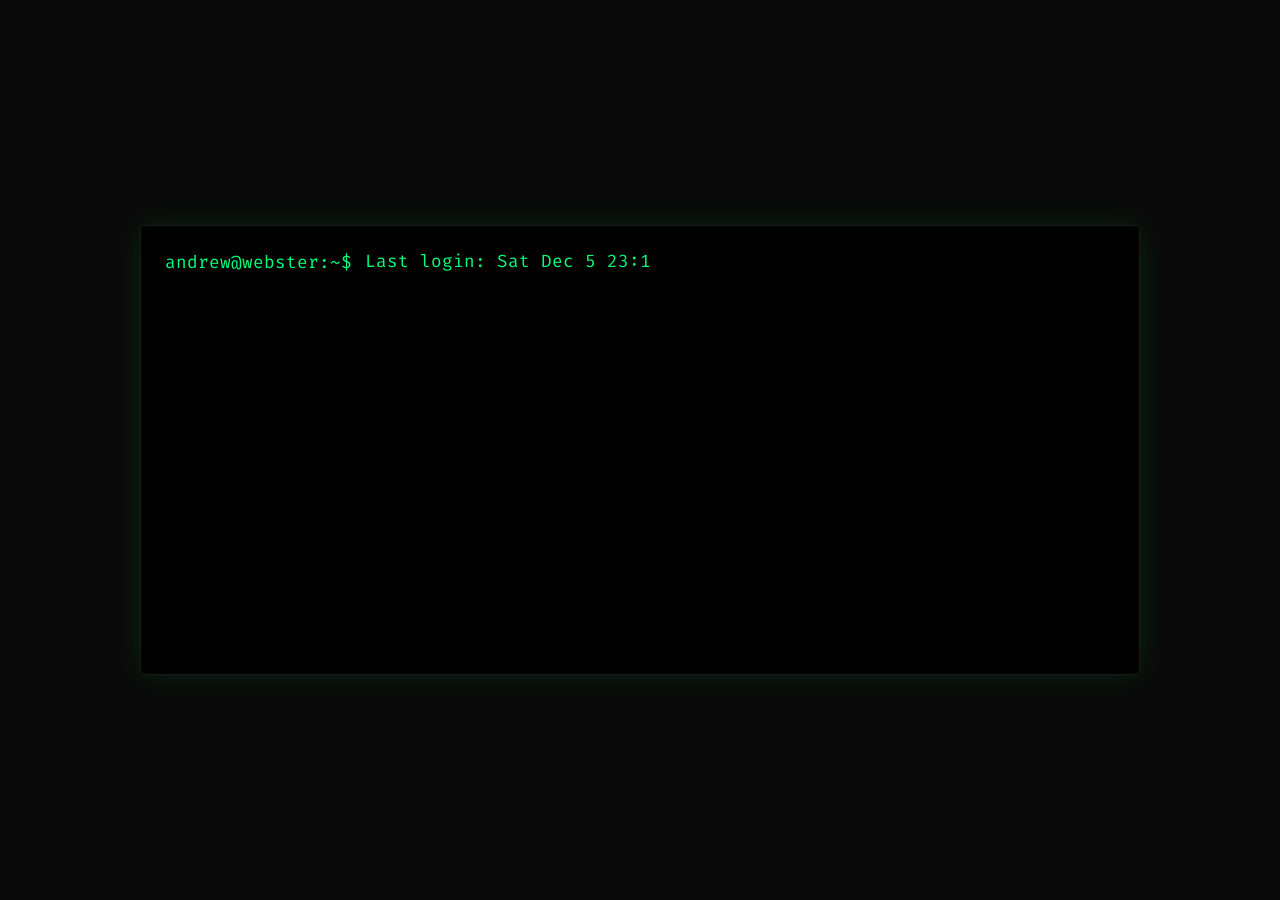
==== index.html @ 86242f2e "Initial portfolio upload" ====
<!DOCTYPE html>
<html lang="en">
<head>
  <meta charset="UTF-8">
  <meta name="viewport" content="width=device-width,initial-scale=1.0">
  <title>~/portfolio</title>
  <link href="https://fonts.googleapis.com/css2?family=Fira+Code&display=swap" rel="stylesheet">
  <link rel="stylesheet" href="styles.css">
  <link rel="icon" type="image/png" sizes="32x32" href="/favicon.png">
</head>
<body>
  <!-- Optional star background -->
  <canvas id="stars"></canvas>

  <!-- Main terminal container -->
  <div class="terminal-container">
    <div class="terminal" id="terminal"></div>
  </div>
<!-- Coded by popup -->
<div class="code-credit" id="codeCredit">
  Coded entirely by Andrew in HTML, CSS, and JS.
</div>

  <!-- Main script for terminal logic -->
  <script src="script.js"></script>
</body>
</html>
---- styles.css ----
/* GLOBAL RESET */
* {
  margin: 0;
  padding: 0;
  box-sizing: border-box;
}

body {
  background-color: #0a0a0a;
  color: #00ff77;
  font-family: 'Fira Code', monospace;
  min-height: 100vh;
  margin: 0;
  padding: 0;
  display: flex;
  align-items: center;
  justify-content: center;
  overflow-x: hidden;
  flex-direction: column;
  text-align: left;
}

/* Optional background canvas */
#stars {
  position: fixed;
  top: 0;
  left: 0;
  z-index: 0;
}

/* TERMINAL CONTAINER */
.terminal-container {
  width: 90%;
  max-width: 1000px;
  margin: 40px auto;
  border: 1px solid #1a1a1a;
  border-radius: 4px;
  background: rgba(0, 0, 0, 0.85);
  padding: 1.5rem;
  box-shadow: 0 0 30px rgba(0, 255, 100, 0.1);
  position: relative;
  z-index: 1;
}

.terminal {
  font-size: 1.1rem;
  line-height: 1.4;
  width: 100%;
  min-height: 400px;
}

/* TERMINAL OUTPUT LINES */
.line {
  display: grid;
  grid-template-columns: auto 1fr;
  gap: 0.8rem;
  margin-bottom: 0.6rem;
  align-items: center;
}

.prompt {
  color: #00ff77;
  white-space: nowrap;
  position: relative;
  top: 1px;
}

.dynamic-cursor {
  display: inline-block;
  width: 8px;
  border-right: 2px solid #00ff77;
  animation: blink 1s step-end infinite;
  position: relative;
  top: -1px;
}

/* INPUT TEXT AREA + MIRROR */
.input-line {
  display: flex;
  align-items: flex-start;
  gap: 0.8rem;
  margin-bottom: 0.6rem;
  width: 100%;
}

.input-wrapper {
  width: 100%;
  max-width: 60ch;
  position: relative;
}

.terminal-textarea {
  position: absolute;
  top: 0;
  left: 0;
  width: 100%;
  color: transparent;
  background: transparent;
  border: none;
  resize: none;
  overflow: hidden;
  caret-color: transparent;
  font-family: 'Fira Code', monospace;
  font-size: 1.1rem;
  line-height: 1.4;
  padding: 0;
  margin: 0;
  outline: none !important;
  box-shadow: none !important;
}

.terminal-mirror {
  white-space: pre-wrap;
  word-wrap: break-word;
  background: transparent;
  color: #00ff77;
  font-family: 'Fira Code', monospace;
  font-size: 1.1rem;
  line-height: 1.4;
  min-height: 1.4rem;
  pointer-events: none;
}

/* BLOCK CURSOR */
.fake-cursor {
  display: inline-block;
  width: 8px;
  height: 1.2em;
  background: #00ff77;
  margin-left: 2px;
  animation: blink 1s steps(1) infinite;
  vertical-align: bottom;
}

@keyframes blink {
  0%, 100% { opacity: 1; }
  50% { opacity: 0; }
}

/* NAV BAR */
.nav-bar {
  position: sticky;
  bottom: 0;
  background: rgba(0,0,0,0.9);
  padding: 10px;
  border-top: 1px solid #1a1a1a;
  margin-top: 1rem;
}

.nav-link {
  color: #00ff77;
  margin: 0 5px;
  text-decoration: none;
}

.nav-link:hover {
  text-decoration: underline;
  text-shadow: 0 0 8px rgba(0, 255, 119, 0.4);
}

/* LINKS */
a {
  color: #00ffff;
  text-decoration: none;
  transition: all 0.2s;
  position: relative;
}

a.visible-link {
  pointer-events: auto;
  cursor: pointer;
}

a.hidden-link {
  color: inherit !important;
  pointer-events: none;
  text-decoration: inherit !important;
  opacity: 1 !important;
}

a:not(.hidden-link):hover {
  text-decoration: underline;
  text-shadow: 0 0 8px rgba(0, 255, 255, 0.4);
}
.terminal-footer {
  margin-top: 2rem;
  color: #00ff77;
  text-align: left;
  font-family: 'Fira Code', monospace;
  font-size: 0.95rem;
  padding-top: 1.5rem;
  border-top: 1px solid #00ff77;
}

.terminal-footer a {
  color: #00ff77;
  text-decoration: none;
  margin-right: 10px;
}

.terminal-footer a:hover {
  text-decoration: underline;
  text-shadow: 0 0 8px rgba(0, 255, 119, 0.4);
}


/* Notification popup */
.code-credit {
  position: fixed;
  bottom: 20px;
  right: 20px;
  background: rgba(0, 255, 0, 0.15);
  border: 1px solid #0f0;
  padding: 8px 14px;
  font-family: 'Fira Code', monospace;
  color: #0f0;
  font-size: 14px;
  border-radius: 6px;
  opacity: 0;
  pointer-events: none;
  transition: opacity 0.8s ease;
  z-index: 1000;
}
.code-credit.show {
  opacity: 1;
  pointer-events: auto;
}
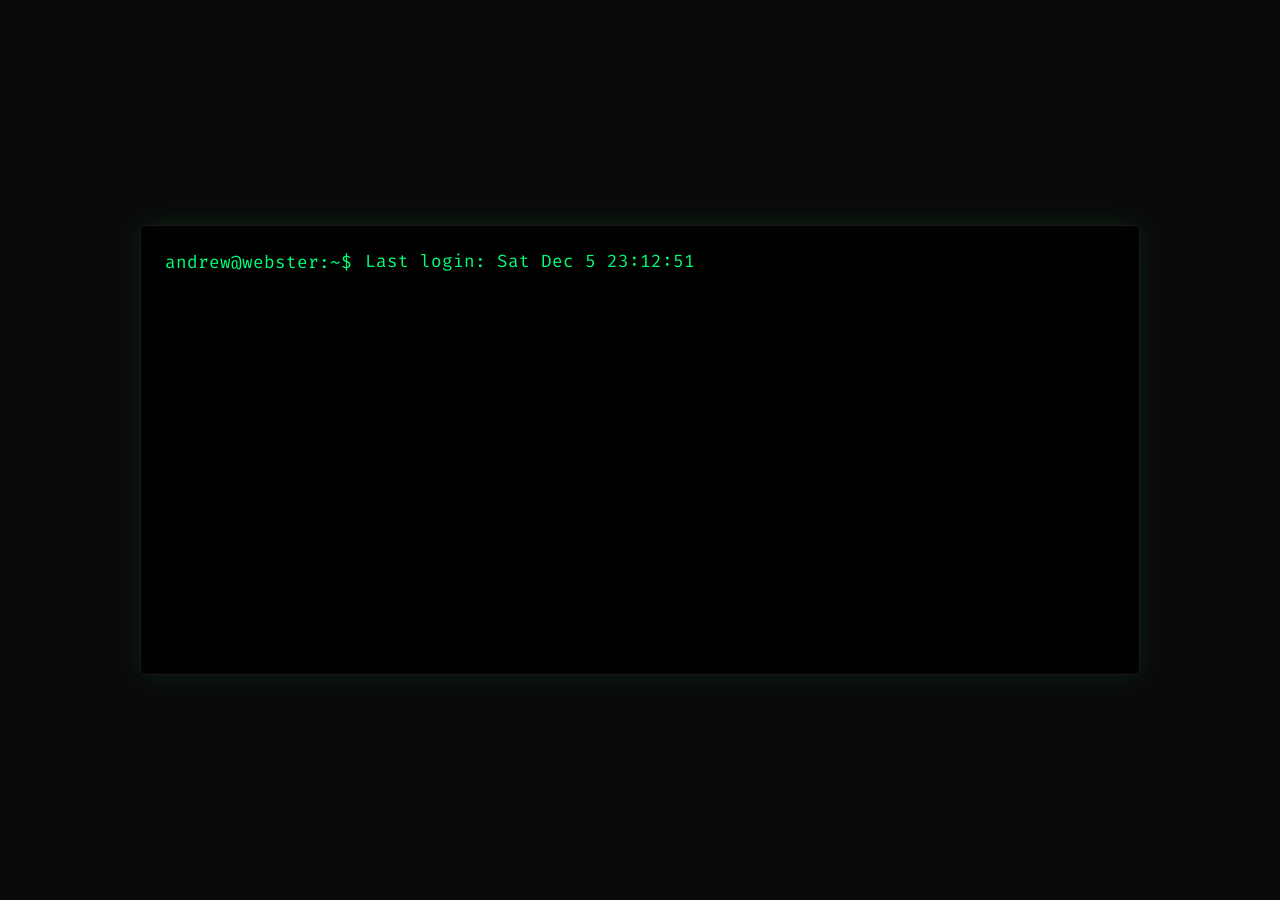
==== commit 699d2f68: "Refresh portfolio for professional positioning" ====
--- a/index.html
+++ b/index.html
@@ -3,25 +3,23 @@
 <head>
   <meta charset="UTF-8">
   <meta name="viewport" content="width=device-width,initial-scale=1.0">
-  <title>~/portfolio</title>
+  <meta name="description" content="Andrew Webster's cybersecurity portfolio featuring selected projects, resume, and contact information.">
+  <title>Andrew Webster | Cybersecurity Portfolio</title>
   <link href="https://fonts.googleapis.com/css2?family=Fira+Code&display=swap" rel="stylesheet">
   <link rel="stylesheet" href="styles.css">
   <link rel="icon" type="image/png" sizes="32x32" href="/favicon.png">
 </head>
 <body>
-  <!-- Optional star background -->
   <canvas id="stars"></canvas>
 
-  <!-- Main terminal container -->
   <div class="terminal-container">
     <div class="terminal" id="terminal"></div>
   </div>
-<!-- Coded by popup -->
-<div class="code-credit" id="codeCredit">
-  Coded entirely by Andrew in HTML, CSS, and JS.
-</div>
 
-  <!-- Main script for terminal logic -->
+  <div class="code-credit" id="codeCredit">
+    Site built by Andrew in HTML, CSS, and JavaScript.
+  </div>
+
   <script src="script.js"></script>
 </body>
 </html>
--- a/styles.css
+++ b/styles.css
@@ -1,4 +1,3 @@
-/* GLOBAL RESET */
 * {
   margin: 0;
   padding: 0;
@@ -20,7 +19,6 @@
   text-align: left;
 }
 
-/* Optional background canvas */
 #stars {
   position: fixed;
   top: 0;
@@ -28,7 +26,6 @@
   z-index: 0;
 }
 
-/* TERMINAL CONTAINER */
 .terminal-container {
   width: 90%;
   max-width: 1000px;
@@ -49,7 +46,6 @@
   min-height: 400px;
 }
 
-/* TERMINAL OUTPUT LINES */
 .line {
   display: grid;
   grid-template-columns: auto 1fr;
@@ -74,7 +70,6 @@
   top: -1px;
 }
 
-/* INPUT TEXT AREA + MIRROR */
 .input-line {
   display: flex;
   align-items: flex-start;
@@ -121,7 +116,6 @@
   pointer-events: none;
 }
 
-/* BLOCK CURSOR */
 .fake-cursor {
   display: inline-block;
   width: 8px;
@@ -137,14 +131,16 @@
   50% { opacity: 0; }
 }
 
-/* NAV BAR */
 .nav-bar {
   position: sticky;
   bottom: 0;
-  background: rgba(0,0,0,0.9);
+  background: rgba(0, 0, 0, 0.9);
   padding: 10px;
   border-top: 1px solid #1a1a1a;
   margin-top: 1rem;
+  display: flex;
+  flex-wrap: wrap;
+  gap: 0.5rem;
 }
 
 .nav-link {
@@ -158,7 +154,6 @@
   text-shadow: 0 0 8px rgba(0, 255, 119, 0.4);
 }
 
-/* LINKS */
 a {
   color: #00ffff;
   text-decoration: none;
@@ -182,6 +177,7 @@
   text-decoration: underline;
   text-shadow: 0 0 8px rgba(0, 255, 255, 0.4);
 }
+
 .terminal-footer {
   margin-top: 2rem;
   color: #00ff77;
@@ -203,8 +199,24 @@
   text-shadow: 0 0 8px rgba(0, 255, 119, 0.4);
 }
 
-
-/* Notification popup */
+.page-intro {
+  color: #b9ffd8;
+  font-family: 'Fira Code', monospace;
+  line-height: 1.7;
+  margin-bottom: 1rem;
+  max-width: 78ch;
+}
+
+.terminal-note {
+  margin-top: 1.6rem;
+  padding-top: 1rem;
+  border-top: 1px solid rgba(0, 255, 119, 0.25);
+  color: #8fd6b2;
+  font-family: 'Fira Code', monospace;
+  line-height: 1.7;
+  font-size: 0.92rem;
+}
+
 .code-credit {
   position: fixed;
   bottom: 20px;
@@ -221,7 +233,49 @@
   transition: opacity 0.8s ease;
   z-index: 1000;
 }
+
 .code-credit.show {
   opacity: 1;
   pointer-events: auto;
 }
+
+@media (max-width: 700px) {
+  body {
+    align-items: flex-start;
+    justify-content: flex-start;
+  }
+
+  .terminal-container {
+    width: calc(100% - 24px);
+    margin: 12px auto;
+    padding: 1rem;
+  }
+
+  .terminal,
+  .terminal-textarea,
+  .terminal-mirror {
+    font-size: 0.95rem;
+  }
+
+  .line {
+    grid-template-columns: 1fr;
+    gap: 0.15rem;
+  }
+
+  .prompt {
+    white-space: normal;
+  }
+
+  .input-line {
+    flex-direction: column;
+    gap: 0.2rem;
+  }
+
+  .input-wrapper {
+    max-width: 100%;
+  }
+
+  .terminal-footer {
+    line-height: 1.9;
+  }
+}
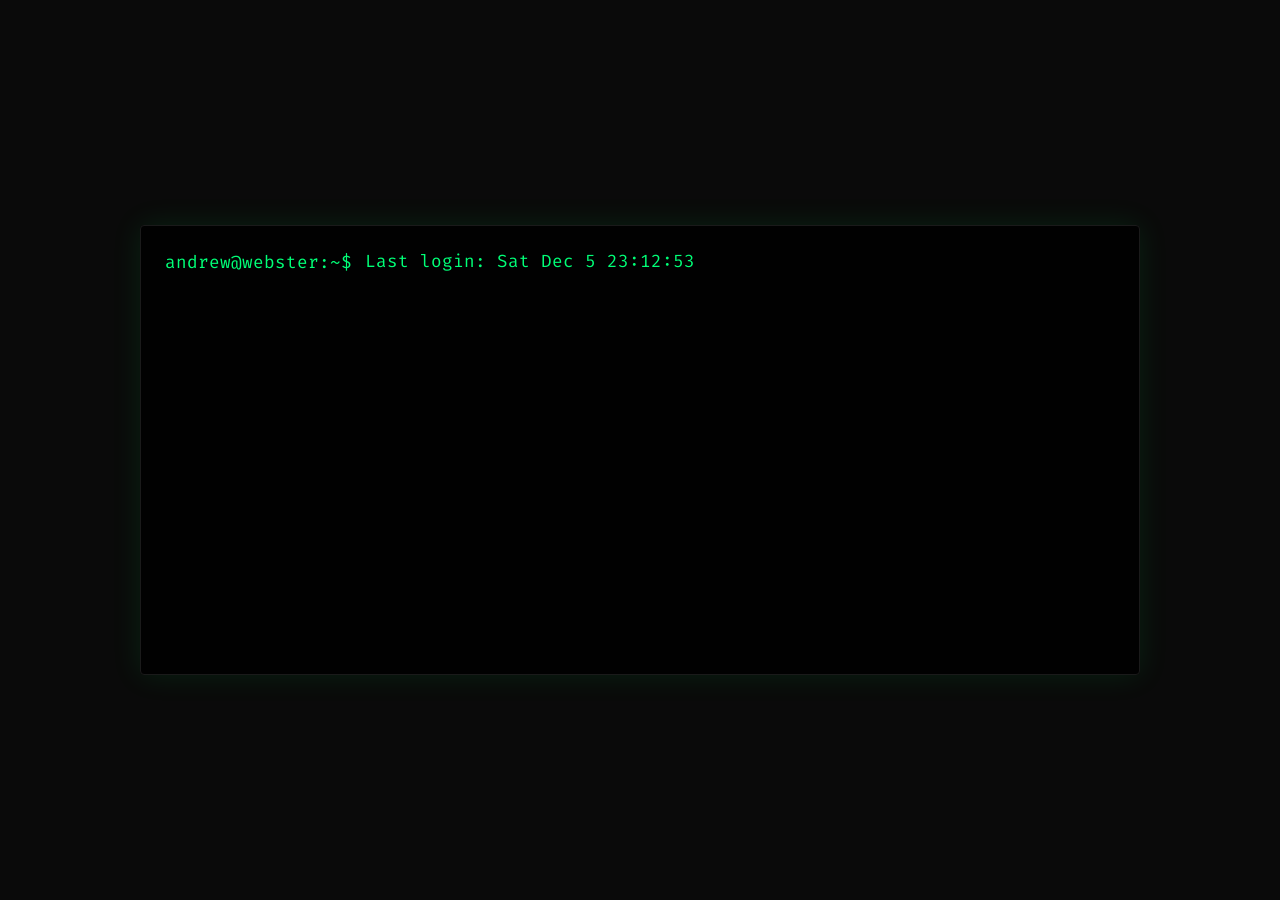
==== commit 06eb8d84: "Add portfolio structured data and canonical URLs" ====
--- a/index.html
+++ b/index.html
@@ -5,6 +5,49 @@
   <meta name="viewport" content="width=device-width,initial-scale=1.0">
   <meta name="description" content="Andrew Webster's cybersecurity portfolio featuring selected projects, resume, and contact information.">
   <title>Andrew Webster | Cybersecurity Portfolio</title>
+  <link rel="canonical" href="https://drewwebster.dev/">
+  <script type="application/ld+json">
+  {
+    "@context": "https://schema.org",
+    "@graph": [
+      {
+        "@type": "Person",
+        "@id": "https://drewwebster.dev/#person",
+        "name": "Andrew Webster",
+        "url": "https://drewwebster.dev/",
+        "description": "Cybersecurity student focused on practical cloud and security work, hands-on labs, and technical communication.",
+        "sameAs": [
+          "https://github.com/drew109",
+          "https://www.linkedin.com/in/andrew-webster-cyber/"
+        ]
+      },
+      {
+        "@type": "WebSite",
+        "@id": "https://drewwebster.dev/#website",
+        "url": "https://drewwebster.dev/",
+        "name": "Andrew Webster | Cybersecurity Portfolio",
+        "inLanguage": "en",
+        "publisher": {
+          "@id": "https://drewwebster.dev/#person"
+        }
+      },
+      {
+        "@type": "ProfilePage",
+        "@id": "https://drewwebster.dev/#webpage",
+        "url": "https://drewwebster.dev/",
+        "name": "Andrew Webster | Cybersecurity Portfolio",
+        "description": "Andrew Webster's cybersecurity portfolio featuring selected projects, resume, and contact information.",
+        "inLanguage": "en",
+        "isPartOf": {
+          "@id": "https://drewwebster.dev/#website"
+        },
+        "mainEntity": {
+          "@id": "https://drewwebster.dev/#person"
+        }
+      }
+    ]
+  }
+  </script>
   <link href="https://fonts.googleapis.com/css2?family=Fira+Code&display=swap" rel="stylesheet">
   <link rel="stylesheet" href="styles.css">
   <link rel="icon" type="image/png" sizes="32x32" href="/favicon.png">
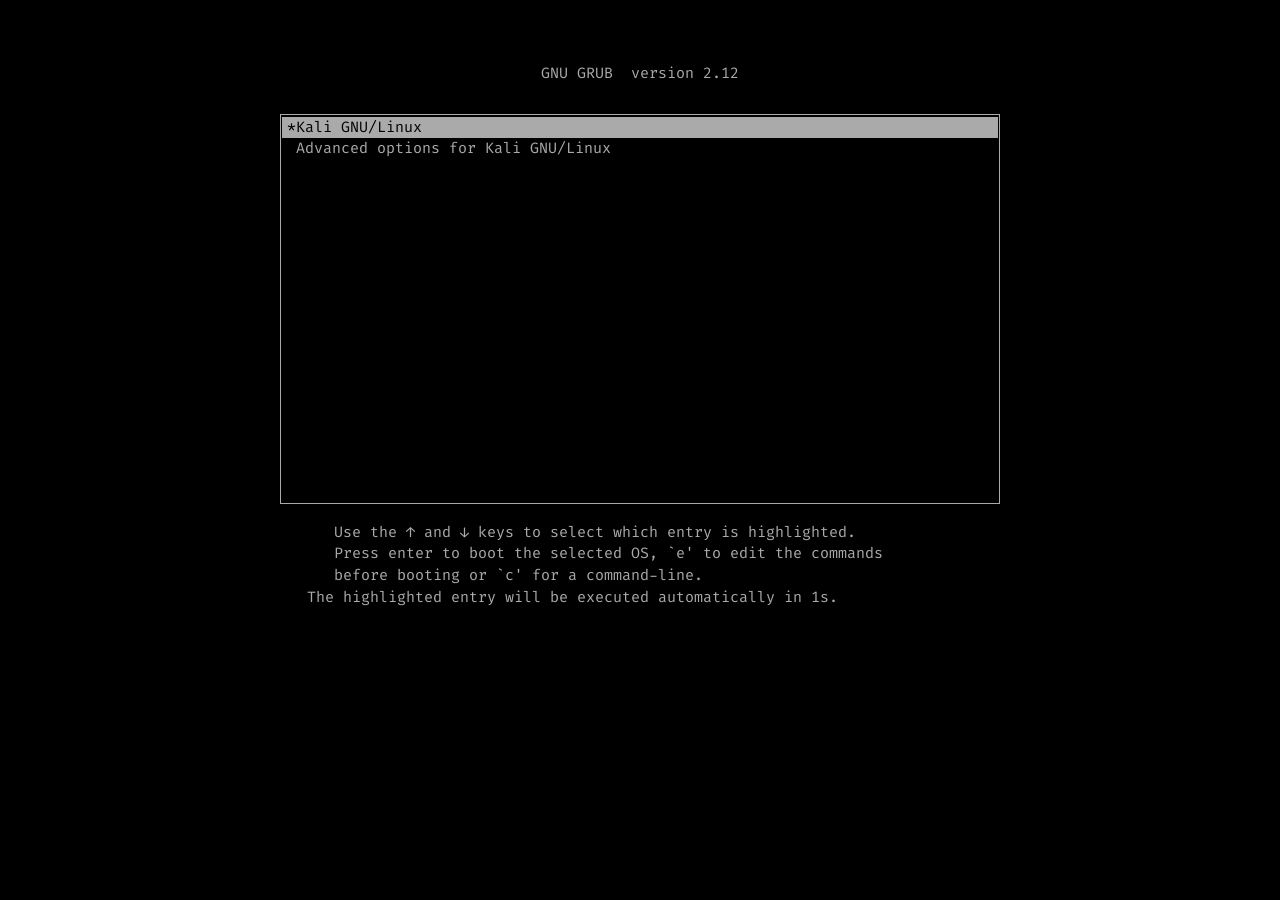
==== commit c149225c: "Launch interactive Kali-styled desktop portfolio Replace the home page with the interactive Linux de" ====
--- a/index.html
+++ b/index.html
@@ -1,12 +1,15 @@
-<!DOCTYPE html>
+<!doctype html>
 <html lang="en">
-<head>
-  <meta charset="UTF-8">
-  <meta name="viewport" content="width=device-width,initial-scale=1.0">
-  <meta name="description" content="Andrew Webster's cybersecurity portfolio featuring selected projects, resume, and contact information.">
-  <title>Andrew Webster | Cybersecurity Portfolio</title>
-  <link rel="canonical" href="https://drewwebster.dev/">
-  <script type="application/ld+json">
+  <head>
+    <meta charset="UTF-8" />
+    <meta name="viewport" content="width=device-width, initial-scale=1.0" />
+    <link rel="icon" type="image/svg+xml" href="./icons/terminal.svg" />
+    <title>Drew Webster | Cybersecurity Portfolio</title>
+    <script type="module" crossorigin src="./assets/index-BTCHGdi-.js"></script>
+    <link rel="stylesheet" crossorigin href="./assets/index-BoXyiHGN.css">
+      <meta name="description" content="Andrew Webster's cybersecurity portfolio: an interactive Linux desktop with projects, resume, certifications and a working terminal.">
+    <link rel="canonical" href="https://drewwebster.dev/">
+    <script type="application/ld+json">
   {
     "@context": "https://schema.org",
     "@graph": [
@@ -48,21 +51,9 @@
     ]
   }
   </script>
-  <link href="https://fonts.googleapis.com/css2?family=Fira+Code&display=swap" rel="stylesheet">
-  <link rel="stylesheet" href="styles.css">
-  <link rel="icon" type="image/png" sizes="32x32" href="/favicon.png">
-</head>
-<body>
-  <canvas id="stars"></canvas>
+  </head>
+  <body>
+    <div id="app"></div>
 
-  <div class="terminal-container">
-    <div class="terminal" id="terminal"></div>
-  </div>
-
-  <div class="code-credit" id="codeCredit">
-    Site built by Andrew in HTML, CSS, and JavaScript.
-  </div>
-
-  <script src="script.js"></script>
-</body>
+  </body>
 </html>
--- a/assets/index-BoXyiHGN.css
+++ b/assets/index-BoXyiHGN.css
@@ -0,0 +1 @@
+.term{--term-bg:#0f141c;--term-fg:#d6dde8;--term-dim:#8a96a8;--term-blue:#367bf0;--term-red:#e2524f;--term-err:#ff8a85;--term-dir:#4f8ff7;--term-path:#f2f5fa;background:var(--term-bg);color:var(--term-fg);font-variant-ligatures:none;tab-size:8;cursor:text;scrollbar-width:thin;scrollbar-color:#2c3647 transparent;padding:8px 10px 14px;font-family:Fira Code,ui-monospace,Cascadia Code,Consolas,monospace;font-size:13px;line-height:1.38;position:absolute;inset:0;overflow:hidden auto}.term::-webkit-scrollbar{width:8px}.term::-webkit-scrollbar-thumb{background:#2c3647;border-radius:4px}.term-out,.term-active,.term-line,.term-prompt,.term-row,.term-complist>div,.term-stdout,.term-stderr{white-space:pre-wrap;overflow-wrap:anywhere}.term ::selection{background:#367bf073}.term-stderr{color:var(--term-err)}.term-hint{color:var(--term-dim)}.term-dir{color:var(--term-dir);font-weight:700}.tp-frame,.tp-dollar{color:var(--term-blue)}.tp-dollar{font-weight:700}.tp-user{color:var(--term-red);font-weight:700}.tp-path{color:var(--term-path);font-weight:700}.term-row{position:relative}.term-cursor{background:var(--term-fg);color:var(--term-bg);animation:1.06s step-end infinite term-blink}.term-cursor.is-solid{animation:none}.term:not(.is-focused) .term-cursor{color:inherit;outline:1px solid var(--term-dim);outline-offset:-1px;background:0 0;animation:none}.term-active.is-busy{opacity:0}@keyframes term-blink{0%,to{opacity:1}50%{opacity:0}}@media (prefers-reduced-motion:reduce){.term-cursor{animation:none}}.term-input{opacity:0;color:#0000;caret-color:#0000;pointer-events:none;background:0 0;border:0;outline:none;width:1px;height:1.38em;margin:0;padding:0;font-size:16px;position:absolute;top:0;left:0}.term-form{display:contents}.term-bar{display:none}@media (width<=767px){.term{flex-direction:column;padding-bottom:0;display:flex}.term>*{flex-shrink:0}.term-active{margin-bottom:10px}.term-bar{z-index:1;background:linear-gradient(to bottom, #0f141cdb, var(--term-bg) 40%);cursor:default;border-top:1px solid #1f2836;align-items:center;gap:6px;margin:auto -10px 0;padding:6px 6px 6px 10px;display:flex;position:sticky;bottom:0}.term-chips{overscroll-behavior-x:contain;scrollbar-width:none;-webkit-overflow-scrolling:touch;flex:auto;gap:6px;min-width:0;display:flex;overflow:auto hidden}.term-chips::-webkit-scrollbar{display:none}.term-chip,.term-run{min-width:44px;height:44px;color:var(--term-fg);white-space:nowrap;touch-action:pan-x;-webkit-tap-highlight-color:transparent;background:#161d29;border:1px solid #2c3647;border-radius:22px;flex:none;margin:0;padding:0 14px;font:400 13px/1 Fira Code,ui-monospace,Cascadia Code,Consolas,monospace;transition:background-color .15s,border-color .15s}.term-chip:active{border-color:var(--term-blue);background:#367bf03d}.term-run{border-color:var(--term-blue);background:var(--term-blue);color:#fff;touch-action:manipulation;width:52px;padding:0;font-size:18px}.term-run:active{filter:brightness(1.15)}.term-chip:focus-visible,.term-run:focus-visible{outline:2px solid var(--term-blue);outline-offset:2px}.term-active.is-busy~.term-bar .term-chip{opacity:.5}}@media (width<=767px) and (prefers-reduced-motion:reduce){.term-chip,.term-run{transition:none}}.term-probe{visibility:hidden;white-space:pre;position:absolute}.fm,.rv,.certs,.ff,.about,.nano-root{--app-accent:#367bf0;--app-accent-soft:#367bf02e;--app-bg:#0f141c;--app-surface:#161d29;--app-surface-2:#1b2433;--app-line:#263042;--app-text:#d8dfea;--app-dim:#8592a6;--app-ease:cubic-bezier(.16, 1, .3, 1);box-sizing:border-box;color:var(--app-text);background:var(--app-bg);font:13px/1.45 var(--font-ui,"Cantarell", "Segoe UI", system-ui, sans-serif);position:absolute;inset:0;overflow:hidden;container-type:inline-size}.fm *,.rv *,.certs *,.ff *,.about *,.nano-root *{box-sizing:border-box}.fm svg,.rv svg,.certs svg,.ff svg,.about svg{fill:none;stroke:currentColor;stroke-width:1.5px;stroke-linecap:round;stroke-linejoin:round;flex:none;width:16px;height:16px}.fm button,.ff button,.about button,.rv a,.nano-root button{font:inherit;color:inherit}.fm :focus-visible,.rv :focus-visible,.certs :focus-visible,.ff :focus-visible,.about :focus-visible,.nano-root button:focus-visible{outline:2px solid var(--app-accent);outline-offset:1px}.fm{outline:none;flex-direction:column;display:flex}.fm-toolbar{background:var(--app-surface-2);border-bottom:1px solid var(--app-line);align-items:center;gap:2px;padding:5px 8px;display:flex}.fm-tb{cursor:pointer;min-width:28px;height:28px;transition:background-color .15s ease, transform .15s var(--app-ease);background:0 0;border:0;border-radius:6px;justify-content:center;align-items:center;gap:5px;padding:0 6px;display:inline-flex}.fm-tb:hover:not(:disabled){background:#ffffff12}.fm-tb:active:not(:disabled){transform:scale(.94)}.fm-tb:disabled{opacity:.35;cursor:default}.fm-tb.is-active{background:var(--app-accent-soft);color:#fff}.fm-path{scrollbar-width:none;flex:auto;align-items:center;gap:2px;min-width:0;margin:0 6px;display:flex;overflow-x:auto}.fm-crumb{border:1px solid var(--app-line);background:var(--app-surface);cursor:pointer;white-space:nowrap;border-radius:6px;flex:none;height:26px;padding:0 10px;transition:background-color .15s,border-color .15s}.fm-crumb:hover{border-color:#3a4760}.fm-crumb.is-current{background:var(--app-accent);border-color:var(--app-accent);color:#fff;font-weight:700}.fm-views{gap:2px;display:flex}.fm-main{flex:auto;min-height:0;display:flex}.fm-side{background:var(--app-surface);border-right:1px solid var(--app-line);flex:0 0 168px;padding:8px 6px;overflow-y:auto}.fm-side-title{letter-spacing:.04em;color:var(--app-dim);padding:8px 8px 4px;font-size:11px;font-weight:700}.fm-place{text-align:left;cursor:pointer;background:0 0;border:0;border-radius:6px;align-items:center;gap:8px;width:100%;height:30px;padding:0 8px;transition:background-color .15s;display:flex}.fm-place img,.fm-place-glyph{justify-content:center;align-items:center;width:18px;height:18px;display:inline-flex}.fm-place:hover{background:#ffffff0f}.fm-place.is-active{background:var(--app-accent-soft);color:#fff}.fm-content{flex:auto;min-width:0;display:flex;position:relative}.fm-view{flex:auto;grid-template-columns:repeat(auto-fill,minmax(96px,1fr));grid-auto-rows:max-content;align-content:start;gap:6px;min-width:0;padding:12px;display:grid;overflow:auto}.fm-item{cursor:default;transition:background-color .12s ease, transform .18s var(--app-ease);background:0 0;border:1px solid #0000;border-radius:8px;flex-direction:column;align-items:center;gap:4px;padding:8px 4px 6px;display:flex}.fm-item:hover{background:#ffffff0d}.fm-item:active{transform:scale(.97)}.fm-item.is-selected{background:var(--app-accent-soft);border-color:#367bf08c}.fm-item:focus-visible{outline:2px solid var(--app-accent)}.fm-item-icon{pointer-events:none;width:48px;height:48px}.fm-item-label{text-align:center;overflow-wrap:anywhere;max-width:100%;font-size:12.5px;line-height:1.3}.fm-item.is-selected .fm-item-label{color:#fff}.fm-item.is-hidden-file{opacity:.7}.fm-item .fm-col-size,.fm-item .fm-col-type{display:none}.fm-view.is-list{padding:0 0 8px;display:block}.fm-list-head,.fm-view.is-list .fm-item{text-align:left;grid-template-columns:minmax(0,1fr) 96px 150px;align-items:center;gap:12px;width:100%;display:grid}.fm-list-head{z-index:1;color:var(--app-dim);background:var(--app-bg);border-bottom:1px solid var(--app-line);padding:6px 12px 6px 40px;font-size:12px;position:sticky;top:0}.fm-view.is-list .fm-item{border-width:0;border-radius:0;grid-template-columns:20px minmax(0,1fr) 96px 150px;padding:4px 12px}.fm-view.is-list .fm-item:nth-of-type(2n){background:#ffffff05}.fm-view.is-list .fm-item.is-selected{background:var(--app-accent)}.fm-view.is-list .fm-item-icon{width:20px;height:20px}.fm-view.is-list .fm-item-label{text-align:left;white-space:nowrap;text-overflow:ellipsis;overflow:hidden}.fm-view.is-list .fm-item .fm-col-size,.fm-view.is-list .fm-item .fm-col-type{color:var(--app-dim);white-space:nowrap;text-overflow:ellipsis;font-size:12px;display:block;overflow:hidden}.fm-view.is-list .fm-item.is-selected .fm-col-size,.fm-view.is-list .fm-item.is-selected .fm-col-type{color:#ffffffd9}.fm-empty{min-height:220px;color:var(--app-dim);flex-direction:column;grid-column:1/-1;justify-content:center;align-items:center;gap:10px;display:flex}.fm-empty img{opacity:.8;width:72px;height:72px}.fm-empty-title{font-size:15px}.fm-viewer{border-left:1px solid var(--app-line);background:var(--app-surface);min-width:0;animation:fm-viewer-in .32s var(--app-ease);flex-direction:column;flex:0 0 min(52%,520px);display:flex}.fm-viewer[hidden]{display:none}@keyframes fm-viewer-in{0%{opacity:0;transform:translate(14px)}}.fm-viewer-head{border-bottom:1px solid var(--app-line);align-items:center;gap:8px;padding:6px 6px 6px 12px;display:flex}.fm-viewer-icon{width:20px;height:20px}.fm-viewer-name{text-overflow:ellipsis;white-space:nowrap;flex:auto;min-width:0;font-weight:700;overflow:hidden}.fm-viewer-edit span{font-family:var(--font-mono,"Fira Code", monospace);font-size:12px}.fm-viewer-body{flex:auto;padding:16px 20px 24px;overflow:auto}.fm-text{font:12.5px/1.6 var(--font-mono,"Fira Code", monospace);white-space:pre-wrap;overflow-wrap:anywhere;margin:0}.fm-md{overflow-wrap:anywhere;max-width:64ch;line-height:1.6}.fm-md h1,.fm-md h2,.fm-md h3{color:#f2f5fa;margin:0 0 10px;line-height:1.25}.fm-md h1{border-bottom:1px solid var(--app-line);padding-bottom:8px;font-size:20px}.fm-md h2{margin-top:18px;font-size:16px}.fm-md p,.fm-md ul,.fm-md ol{margin:0 0 12px}.fm-md ul,.fm-md ol{padding-left:20px}.fm-md li+li{margin-top:4px}.fm-md code,.fm-md pre{font-family:var(--font-mono,"Fira Code", monospace);background:#ffffff0f;border-radius:4px;font-size:12px}.fm-md code{padding:1px 5px}.fm-md pre{padding:10px 12px;overflow:auto}.fm-md pre code{background:0 0;padding:0}.fm-md a{color:#6aa1ff;border-bottom:1px solid #6aa1ff59;text-decoration:none;transition:color .15s,border-color .15s}.fm-md a:hover{color:#9cc0ff;border-color:currentColor}.fm-status{color:var(--app-dim);background:var(--app-surface-2);border-top:1px solid var(--app-line);white-space:nowrap;text-overflow:ellipsis;flex:none;padding:4px 12px;font-size:12px;overflow:hidden}.fm-status.is-error{color:#ff8a85}@container (width<=600px){.fm-side{display:none}.fm-viewer{z-index:2;border-left:0;position:absolute;inset:0}.fm-list-head,.fm-view.is-list .fm-item{grid-template-columns:20px minmax(0,1fr) 80px}.fm-list-head{grid-template-columns:minmax(0,1fr) 80px}.fm-col-type,.fm-view.is-list .fm-item .fm-col-type{display:none}}.rv{flex-direction:column;display:flex}.rv-bar{background:var(--app-surface-2);border-bottom:1px solid var(--app-line);align-items:center;gap:8px;padding:6px 8px 6px 12px;display:flex}.rv-icon{width:20px;height:20px}.rv-name{text-overflow:ellipsis;white-space:nowrap;flex:auto;min-width:0;font-weight:700;overflow:hidden}.rv-btn{border:1px solid var(--app-line);background:var(--app-surface);white-space:nowrap;height:28px;transition:background-color .15s ease, border-color .15s ease, transform .18s var(--app-ease);border-radius:7px;align-items:center;gap:6px;padding:0 12px;text-decoration:none;display:inline-flex}.rv-btn:hover{background:#1f2938;border-color:#3a4760}.rv-btn:active{transform:scale(.96)}.rv-primary{border-color:var(--app-accent);background:var(--app-accent);color:#fff}.rv-primary:hover{background:#4a89f5;border-color:#4a89f5}.rv-frame{background:#2a2f38;border:0;flex:auto;width:100%;min-height:0}@container (width<=480px){.rv-btn:not(.rv-primary) span{display:none}}.certs{background:radial-gradient(120% 80% at 0% 0%, #367bf01f, transparent 60%), var(--app-bg);padding:24px;overflow-y:auto}.certs-head h2{color:#f2f5fa;margin:0;font-size:20px}.certs-head p{color:var(--app-dim);margin:4px 0 18px}.certs-grid{grid-template-columns:repeat(auto-fill,minmax(220px,1fr));gap:14px;display:grid}.cert-card{border:1px solid var(--app-line);color:inherit;transition:transform .35s var(--app-ease), border-color .2s ease, box-shadow .35s var(--app-ease);background:linear-gradient(#19212e,#141b26);border-radius:12px;align-items:flex-start;gap:14px;padding:16px;text-decoration:none;display:flex;box-shadow:0 1px 2px #00000040}.cert-card:hover,.cert-card:focus-visible{border-color:#367bf099;transform:translateY(-2px);box-shadow:0 10px 24px #00000059,0 0 0 1px #367bf033}.cert-card:active{transform:translateY(0)scale(.985)}.cert-badge{letter-spacing:.02em;color:#fff;background:linear-gradient(135deg,#367bf0,#1f4fa8);border-radius:10px;flex:none;place-items:center;width:44px;height:44px;font-size:15px;font-weight:700;display:grid}.cert-badge[data-issuer=Python\ Institute]{background:linear-gradient(135deg,#3a6fb0,#2b4766)}.cert-text{min-width:0}.cert-issuer{color:var(--app-dim);font-size:12px}.cert-name{color:#f2f5fa;margin:2px 0 8px;font-size:15px;font-weight:700}.cert-verify{color:#6aa1ff;overflow-wrap:anywhere;align-items:center;gap:5px;font-size:12px;display:inline-flex}.cert-verify svg{width:13px;height:13px}.ff{background:#1c1b22;flex-direction:column;display:flex}.ff-tabs{background:#0f0e14;align-items:flex-end;gap:4px;padding:6px 6px 0;display:flex}.ff-tablist{scrollbar-width:none;gap:4px;min-width:0;display:flex;overflow-x:auto}.ff-tab{color:#cfcfd8;cursor:default;width:200px;min-width:90px;height:32px;animation:ff-tab-in .3s var(--app-ease);border-radius:6px;align-items:center;gap:8px;margin-bottom:4px;padding:0 4px 0 10px;transition:background-color .15s;display:flex}@keyframes ff-tab-in{0%{opacity:0;transform:scale(.92)}}.ff-tab:hover{background:#ffffff0f}.ff-tab.is-active{color:#fbfbfe;background:#42414d;box-shadow:0 0 4px #0006}.ff-tab-icon{color:#8f8f9d;display:inline-flex}.ff-tab-title{white-space:nowrap;text-overflow:ellipsis;flex:auto;min-width:0;font-size:12px;overflow:hidden}.ff-tab-close,.ff-newtab,.ff-btn{cursor:pointer;background:0 0;border:0;border-radius:4px;justify-content:center;align-items:center;transition:background-color .15s;display:inline-flex}.ff-tab-close{width:24px;height:24px}.ff-tab-close svg{width:12px;height:12px}.ff-newtab{color:#fbfbfe;width:32px;height:32px;margin-bottom:4px}.ff-tab-close:hover,.ff-newtab:hover,.ff-btn:hover:not(:disabled,[aria-disabled=true]){background:#ffffff1f}.ff-nav{background:#2b2a33;align-items:center;gap:2px;padding:4px 6px;display:flex}.ff-btn{color:#fbfbfe;width:32px;height:32px}.ff-btn:disabled,.ff-btn[aria-disabled=true]{opacity:.4;cursor:default}.ff-url{color:#fbfbfe;cursor:text;background:#1c1b22;border:1px solid #0000;border-radius:4px;flex:auto;align-items:center;gap:8px;height:32px;margin:0 6px;padding:0 10px;transition:border-color .15s,box-shadow .15s;display:flex}.ff-url:focus-within{border-color:#0df;box-shadow:0 0 0 1px #0df}.ff-url-glyph{color:#8f8f9d;display:inline-flex}.ff-url.is-preview .ff-url-glyph{color:#fbfbfe}.ff-url input{min-width:0;color:inherit;font:13px var(--font-ui,system-ui, sans-serif);background:0 0;border:0;outline:0;flex:auto}.ff-url input::placeholder{color:#8f8f9d}.ff-url.is-preview input{color:#cfcfd8}.ff-marks{scrollbar-width:none;background:#2b2a33;border-bottom:1px solid #0c0c0d;gap:2px;padding:2px 8px 4px;display:flex;overflow-x:auto}.ff-mark{color:#fbfbfe;white-space:nowrap;border-radius:4px;align-items:center;gap:6px;height:26px;padding:0 8px;font-size:12px;text-decoration:none;transition:background-color .15s;display:inline-flex}.ff-mark:hover{background:#ffffff1a}.ff-mark-glyph svg{color:#8f8f9d;width:14px;height:14px}.ff-page{background:#2b2a33;flex:auto;overflow-y:auto}.ff-page-inner{max-width:760px;margin:0 auto;padding:28px 24px 24px}.ff-hero{text-align:center;margin-bottom:20px}.ff-hero-title{color:#fbfbfe;letter-spacing:-.01em;font-size:26px;font-weight:700}.ff-hero-sub{color:#a6a6b4;margin-top:4px}.ff-section+.ff-section{margin-top:22px}.ff-section-title{color:#cfcfd8;margin:0 0 10px;font-size:13px;font-weight:700}.ff-grid{grid-template-columns:repeat(auto-fill,minmax(112px,1fr));gap:12px;display:grid}.ff-tile{color:#fbfbfe;text-align:center;transition:background-color .2s ease, transform .35s var(--app-ease);border-radius:10px;flex-direction:column;align-items:center;gap:6px;padding:14px 6px 10px;text-decoration:none;display:flex}.ff-tile:hover,.ff-tile:focus-visible{background:#ffffff12;transform:translateY(-2px)}.ff-tile:active{transform:scale(.97)}.ff-tile-badge{color:#fff;background:linear-gradient(135deg,#367bf0,#2457b8);border-radius:12px;place-items:center;width:56px;height:56px;font-size:22px;font-weight:700;display:grid;box-shadow:0 2px 8px #0000004d}.ff-tile-badge[data-group=projects]{color:#9cc0ff;background:linear-gradient(135deg,#3b4254,#262b38)}.ff-tile-label{-webkit-line-clamp:2;line-clamp:2;-webkit-box-orient:vertical;max-width:100%;font-size:12.5px;line-height:1.3;display:-webkit-box;overflow:hidden}.ff-tile-host{color:#a6a6b4;white-space:nowrap;text-overflow:ellipsis;max-width:100%;font-size:11px;overflow:hidden}.ff-msg{text-align:center;color:#a6a6b4;min-height:18px;margin:-10px 0 8px;font-size:12px}.ff-msg.is-error{color:#ff8a85}@container (width<=520px){.ff-tab{width:140px}.ff-nav .ff-btn:nth-child(2),.ff-nav .ff-btn:nth-child(3){display:none}}.about{background:radial-gradient(90% 70% at 50% -10%, #367bf038, transparent 65%), var(--app-bg);flex-direction:column;align-items:center;padding:28px 20px 16px;display:flex;overflow-y:auto}.about-card{border:1px solid var(--app-line);width:100%;max-width:520px;animation:about-in .6s var(--app-ease) both;background:linear-gradient(#1b2433eb,#131a25eb);border-radius:18px;padding:26px 26px 22px;box-shadow:0 18px 50px #0006,inset 0 1px #ffffff0a}@keyframes about-in{0%{opacity:0;transform:translateY(10px)scale(.98)}}.about-top{align-items:center;gap:18px;display:flex}.about-avatar{letter-spacing:.02em;color:#fff;background:linear-gradient(140deg,#4a8cf7,#1e4ea6);border-radius:50%;flex:none;place-items:center;width:76px;height:76px;font-size:28px;font-weight:700;display:grid;box-shadow:0 0 0 3px #0f141c,0 0 0 5px #367bf0a6,0 10px 24px #367bf040}.about-who{min-width:0}.about-name{color:#f4f7fb;letter-spacing:-.01em;margin:0;font-size:22px;line-height:1.2}.about-roles{flex-wrap:wrap;gap:6px;margin:10px 0 0;padding:0;list-style:none;display:flex}.about-role{color:#cfe0ff;background:var(--app-accent-soft);border:1px solid #367bf059;border-radius:999px;padding:2px 10px;font-size:12px}.about-facts{gap:8px;margin:22px 0 0;display:grid}.about-fact{grid-template-columns:120px minmax(0,1fr);align-items:baseline;gap:10px;display:grid}.about-fact dt{color:var(--app-dim);align-items:center;gap:8px;display:flex}.about-fact dt svg{color:var(--app-accent)}.about-fact dd{color:#eef2f8;margin:0}.about-glyph{display:inline-flex}.about-contacts{border:1px solid var(--app-line);border-radius:12px;margin-top:20px;overflow:hidden}.about-contact{color:inherit;align-items:center;gap:12px;padding:10px 14px;text-decoration:none;transition:background-color .18s;display:flex}.about-contact+.about-contact{border-top:1px solid var(--app-line)}.about-contact:hover,.about-contact:focus-visible{background:#367bf01a}.about-contact>.about-glyph svg{width:18px;height:18px;color:var(--app-accent)}.about-contact-text{flex-direction:column;flex:auto;min-width:0;display:flex}.about-contact-label{color:var(--app-dim);font-size:11.5px}.about-contact-value{color:#eef2f8;overflow-wrap:anywhere}.about-contact-ext{color:var(--app-dim);transition:transform .3s var(--app-ease), color .2s ease}.about-contact:hover .about-contact-ext{color:#fff;transform:translate(2px,-2px)}.about-actions{flex-wrap:wrap;gap:10px;margin-top:20px;display:flex}.about-btn{border:1px solid var(--app-line);background:var(--app-surface);cursor:pointer;height:36px;transition:background-color .18s ease, border-color .18s ease, transform .25s var(--app-ease);border-radius:10px;align-items:center;gap:8px;padding:0 16px;display:inline-flex}.about-btn:hover{background:#1f2938;border-color:#3a4760}.about-btn:active{transform:scale(.96)}.about-btn.is-primary{border-color:var(--app-accent);background:var(--app-accent);color:#fff}.about-btn.is-primary:hover{background:#4a89f5}.about-note{color:var(--app-dim);text-align:center;margin:18px 0 0;font-size:11.5px}@container (width<=460px){.about-top{text-align:center;flex-direction:column}.about-roles{justify-content:center}.about-fact{grid-template-columns:1fr;gap:2px}}.nano-root{color:#d6dde8;font:13.5px/1.5 var(--font-mono,"Fira Code", ui-monospace, monospace);background:#0f141c;outline:none;flex-direction:column;display:flex}.nano-head,.nano-status.is-shown,.nano-prompt{color:#0f141c;background:#d6dde8}.nano-head{white-space:nowrap;grid-template-columns:1fr auto 1fr;gap:12px;padding:0 8px;display:grid}.nano-file{text-overflow:ellipsis;overflow:hidden}.nano-mod{justify-self:end}.nano-text{resize:none;width:100%;min-height:0;color:inherit;font:inherit;tab-size:8;white-space:pre;caret-color:#d6dde8;background:0 0;border:0;outline:0;flex:auto;margin:0;padding:2px 8px;overflow:auto}.nano-bar{justify-content:center;min-height:1.5em;display:flex}.nano-status{white-space:pre;text-overflow:ellipsis;padding:0 1ch;overflow:hidden}.nano-status[hidden]{display:none}.nano-prompt{white-space:pre;flex:auto;padding:0 8px;display:flex}.nano-prompt[hidden]{display:none}.nano-prompt input{min-width:0;color:inherit;font:inherit;caret-color:#0f141c;background:0 0;border:0;outline:0;flex:auto;padding:0}.nano-prompt input[hidden]{display:none}.nano-foot{padding:0 8px 4px}.nano-row{grid-template-columns:repeat(var(--nano-cols,6), minmax(0, 1fr));column-gap:1ch;display:grid}.nano-key{text-align:left;white-space:nowrap;min-width:0;font:inherit;color:inherit;background:0 0;border:0;gap:1ch;padding:0;display:flex;overflow:hidden}button.nano-key{cursor:pointer}button.nano-key:hover .nano-label{color:#fff}.nano-keys{font:inherit;color:#0f141c;background:#d6dde8}.nano-label{text-overflow:ellipsis;overflow:hidden}@container (width<=560px){.nano-row{grid-template-columns:repeat(3,minmax(0,1fr))}.nano-key:nth-child(n+4){display:none}}@media (prefers-reduced-motion:reduce){.fm-viewer,.ff-tab,.about-card{animation:.15s both fade-only}.fm-item,.fm-tb,.cert-card,.ff-tile,.about-btn,.rv-btn,.about-contact-ext{transition-property:background-color,border-color,color,opacity}.fm-tb:active:not(:disabled),.fm-item:active,.rv-btn:active,.cert-card:hover,.cert-card:focus-visible,.cert-card:active,.ff-tile:hover,.ff-tile:focus-visible,.ff-tile:active,.about-btn:active,.about-contact:hover .about-contact-ext{transform:none}@keyframes fade-only{0%{opacity:0}}}.ctf-card{border:1px solid var(--app-line);width:100%;max-width:520px;animation:about-in .6s var(--app-ease) both;background:linear-gradient(#1b2433eb,#131a25eb);border-radius:18px;margin-top:6px;padding:26px 26px 22px;box-shadow:0 18px 50px #0006,inset 0 1px #ffffff0a}.ctf-title{letter-spacing:-.01em;margin:0 0 10px;font-size:22px;font-weight:600}.ctf-rules{color:var(--app-dim);margin:0 0 18px;padding-left:18px}.ctf-rules li{margin:4px 0}.ctf-form{flex-wrap:wrap;align-items:center;gap:8px;display:flex}.ctf-label{color:var(--app-dim);flex:0 0 100%;font-size:12px}.ctf-input{border:1px solid var(--app-line);background:var(--app-bg);min-width:0;color:var(--app-text);font:13px/1.2 var(--font-mono,"JetBrains Mono", ui-monospace, monospace);transition:border-color .2s var(--app-ease), box-shadow .2s var(--app-ease);border-radius:10px;flex:200px;padding:9px 12px}.ctf-input:focus{border-color:var(--app-accent);box-shadow:0 0 0 3px var(--app-accent-soft);outline:none}.ctf-msg{color:#e5827e;min-height:1.4em;margin:10px 0 0;font-size:12px}.ctf-form.is-shake{animation:ctf-shake .36s var(--app-ease)}@keyframes ctf-shake{20%{transform:translate(-5px)}45%{transform:translate(4px)}70%{transform:translate(-2px)}}.ctf-hero{text-align:center;max-width:520px;animation:about-in .7s var(--app-ease) both;flex-direction:column;align-items:center;margin:4px 0 18px;display:flex}.ctf-badge{color:#fff;background:var(--app-accent);border-radius:50%;place-items:center;width:52px;height:52px;margin-bottom:12px;display:grid;position:relative;box-shadow:0 6px 24px #367bf073}.ctf-badge:after{content:"";border:2px solid var(--app-accent);animation:ctf-ring 1.1s .2s var(--app-ease) both;border-radius:50%;position:absolute;inset:0}.ctf-badge svg{stroke-width:2px;width:26px;height:26px}.ctf-hero .ctf-title{margin-bottom:4px;font-size:26px}.ctf-sub{color:var(--app-dim);margin:0}.ctf .about-card{animation-delay:.12s}@keyframes ctf-ring{0%{opacity:.7;transform:scale(1)}to{opacity:0;transform:scale(1.9)}}@media (prefers-reduced-motion:reduce){.ctf-card,.ctf-hero{animation:.15s both fade-only}.ctf-badge:after{display:none}.ctf-form.is-shake{animation:none}.ctf-input{transition:none}}.soc{--soc-accent:#367bf0;--soc-accent-soft:#367bf029;--soc-bg:#0d1219;--soc-surface:#131a25;--soc-surface-2:#192231;--soc-line:#243044;--soc-text:#d8dfea;--soc-dim:#8592a6;--soc-high:#e2524f;--soc-high-soft:#e2524f29;--soc-medium:#f0a33a;--soc-medium-soft:#f0a33a29;--soc-low:#5b9bff;--soc-low-soft:#5b9bff29;--soc-ease:cubic-bezier(.16, 1, .3, 1);--soc-mono:"Fira Code", ui-monospace, "Cascadia Mono", Consolas, monospace;box-sizing:border-box;color:var(--soc-text);background:var(--soc-bg);font:13px/1.45 var(--font-ui,"Cantarell", "Segoe UI", system-ui, sans-serif);flex-direction:column;display:flex;position:absolute;inset:0;overflow:hidden;container-type:inline-size}.soc *,.soc :before,.soc :after{box-sizing:border-box}.soc-head{border-bottom:1px solid var(--soc-line);background:linear-gradient(180deg, #121927, var(--soc-bg));justify-content:space-between;align-items:center;gap:12px;padding:12px 16px 10px;display:flex}.soc-title-block{flex-wrap:wrap;align-items:center;gap:6px 12px;min-width:0;display:flex}.soc-title{letter-spacing:.01em;margin:0;font-size:15px;font-weight:700}.soc-badge{background:var(--soc-accent-soft);color:#b9d0fb;white-space:nowrap;border:1px solid #367bf059;border-radius:999px;align-items:center;gap:7px;margin:0;padding:3px 10px 3px 8px;font-size:11.5px;display:inline-flex}.soc-badge:before{content:"";background:var(--soc-accent);border-radius:50%;width:6px;height:6px}.soc-links{flex-shrink:0;gap:4px;display:flex}.soc-link{color:#9fc0fa;transition:background-color .2s var(--soc-ease), color .2s var(--soc-ease);border-radius:6px;padding:4px 10px;font-size:12px;text-decoration:none}.soc-link:after{content:" ↗";opacity:.6}.soc-link:hover,.soc-link:focus-visible{background:var(--soc-accent-soft);color:#fff;outline:none}.soc-bar{align-items:center;gap:8px;padding:8px 16px;display:flex}.soc-btn,.soc-speed-btn{border:1px solid var(--soc-line);background:var(--soc-surface);height:26px;color:var(--soc-text);font:inherit;cursor:pointer;transition:background-color .2s var(--soc-ease), border-color .2s var(--soc-ease), transform .2s var(--soc-ease);border-radius:6px;padding:0 12px;font-size:12px}.soc-btn:hover:not(:disabled),.soc-speed-btn:hover{background:var(--soc-surface-2);border-color:#33425c}.soc-btn:active:not(:disabled),.soc-speed-btn:active{transform:scale(.96)}.soc-btn:disabled{opacity:.45;cursor:default}.soc-btn.is-primary{background:var(--soc-accent);color:#fff;border-color:#0000}.soc-btn.is-primary:hover{background:#4a8af5;border-color:#0000}.soc-btn:focus-visible,.soc-speed-btn:focus-visible,.soc-jump:focus-visible,.soc-drawer-close:focus-visible{outline:2px solid var(--soc-accent);outline-offset:2px}.soc-speed{border:1px solid var(--soc-line);background:var(--soc-surface);border-radius:7px;padding:2px;display:inline-flex}.soc-speed-btn{height:22px;color:var(--soc-dim);font-family:var(--soc-mono);background:0 0;border:0;padding:0 9px;font-size:11.5px}.soc-speed-btn[aria-pressed=true]{background:var(--soc-surface-2);color:#fff;box-shadow:inset 0 0 0 1px #33425c}.soc-status{color:var(--soc-dim);white-space:nowrap;align-items:center;gap:10px;margin-left:auto;font-size:12px;display:flex}.soc-status-text{color:var(--soc-text);align-items:center;gap:6px;display:inline-flex}.soc-status-text:before{content:"";background:var(--soc-dim);border-radius:50%;width:7px;height:7px}.soc-status[data-state=live] .soc-status-text:before{background:var(--soc-accent);animation:1.6s ease-in-out infinite soc-pulse}.soc-status[data-state=done] .soc-status-text:before{background:#8fb5f6}.soc-progress-text{font-family:var(--soc-mono);font-size:11.5px}.soc-progress{background:var(--soc-line);border-radius:2px;height:2px;margin:0 16px;overflow:hidden}.soc-progress-fill{background:var(--soc-accent);transform-origin:0;height:100%;transition:transform .6s var(--soc-ease);transform:scaleX(0)}.soc-main{flex:1;grid-template-columns:minmax(0,1fr) minmax(250px,300px);gap:12px;min-height:0;padding:12px 16px 8px;display:grid;position:relative}.soc-pane{border:1px solid var(--soc-line);background:var(--soc-surface);border-radius:10px;flex-direction:column;min-height:0;display:flex;position:relative;overflow:hidden}.soc-pane-head{border-bottom:1px solid var(--soc-line);color:var(--soc-dim);letter-spacing:.08em;text-transform:uppercase;justify-content:space-between;align-items:center;padding:8px 12px;font-size:11px;font-weight:700;display:flex}.soc-pane-count{background:var(--soc-surface-2);min-width:22px;color:var(--soc-text);font-family:var(--soc-mono);letter-spacing:0;text-align:center;border-radius:999px;padding:1px 7px;font-size:11px;font-weight:500}.soc-empty{color:var(--soc-dim);margin:0;padding:18px 14px;font-size:12px}.soc-empty[hidden]{display:none}.soc-log{overscroll-behavior:contain;scrollbar-width:thin;scrollbar-color:#2c3a52 transparent;flex:1;min-height:0;overflow:auto}.soc-log:focus-visible{outline:2px solid var(--soc-accent);outline-offset:-2px}.soc-table{border-collapse:collapse;width:100%;font-family:var(--soc-mono);font-size:11.5px}.soc-table th{z-index:1;background:var(--soc-surface);box-shadow:inset 0 -1px 0 var(--soc-line);color:var(--soc-dim);font-family:var(--font-ui,"Cantarell", sans-serif);text-align:left;white-space:nowrap;padding:6px 10px;font-size:11px;font-weight:400;position:sticky;top:0}.soc-row td{vertical-align:top;white-space:nowrap;border-bottom:1px solid #24304499;padding:5px 10px}.soc-row{animation:soc-row-in .42s var(--soc-ease) both;transition:background-color .5s var(--soc-ease)}.soc-row:hover{background:#ffffff06}.soc-c-time{color:var(--soc-dim)}.soc-c-id{color:#9fc0fa}.soc-c-log{color:var(--soc-dim)}td.soc-c-detail{white-space:normal;overflow-wrap:break-word;width:100%;min-width:220px}.soc-logpane{container:soc-log/inline-size}@container soc-log (width<=560px){.soc-table thead{display:none}.soc-table,.soc-table tbody{display:block}.soc-row{border-bottom:1px solid #24304499;grid-template-columns:auto auto minmax(0,1fr);column-gap:10px;padding:6px 10px;display:grid}.soc-row td{border:0;padding:0}.soc-row td.soc-c-log{display:none}.soc-row td.soc-c-detail{color:#c3cbd8;grid-column:1/-1;min-width:0;margin-top:2px}.soc-table .soc-row.is-flagged td:first-child{box-shadow:none}.soc-table .soc-row.is-flagged{box-shadow:inset 2px 0 0 var(--soc-sev)}}.soc-row.is-flagged td:first-child{box-shadow:inset 2px 0 0 var(--soc-sev)}.soc-row.is-flagged{background:var(--soc-sev-soft)}.soc-row.is-high,.soc-card.is-high{--soc-sev:var(--soc-high);--soc-sev-soft:var(--soc-high-soft)}.soc-row.is-medium,.soc-card.is-medium{--soc-sev:var(--soc-medium);--soc-sev-soft:var(--soc-medium-soft)}.soc-row.is-low,.soc-card.is-low{--soc-sev:var(--soc-low);--soc-sev-soft:var(--soc-low-soft)}.soc-jump{background:var(--soc-accent);color:#fff;font:inherit;cursor:pointer;animation:soc-pop-in .35s var(--soc-ease) both;border:0;border-radius:999px;padding:5px 12px;font-size:12px;position:absolute;bottom:12px;left:50%;transform:translate(-50%);box-shadow:0 8px 24px #0006}.soc-jump[hidden]{display:none}.soc-cards{overscroll-behavior:contain;scrollbar-width:thin;scrollbar-color:#2c3a52 transparent;flex-direction:column;flex:1;gap:8px;min-height:0;padding:10px;display:flex;overflow:auto}.soc-card{border:1px solid var(--soc-line);background:var(--soc-surface-2);cursor:pointer;animation:soc-card-in .6s var(--soc-ease) both;transition:border-color .25s var(--soc-ease), background-color .25s var(--soc-ease), transform .25s var(--soc-ease), box-shadow .25s var(--soc-ease);border-radius:9px;flex-shrink:0;padding:10px 12px 10px 14px;position:relative}.soc-card:before{content:"";background:var(--soc-sev);border-radius:0 3px 3px 0;width:3px;position:absolute;top:10px;bottom:10px;left:0}.soc-card:hover{border-color:#33425c;transform:translateY(-1px);box-shadow:0 6px 18px #00000047}.soc-card:active{transform:scale(.985)}.soc-card:has(.soc-card-open:focus-visible){outline:2px solid var(--soc-accent);outline-offset:2px}.soc-card-heading{font:inherit;margin:0}.soc-card-open{width:100%;color:inherit;font:inherit;text-align:left;cursor:pointer;background:0 0;border:0;margin:0;padding:0;display:block}.soc-card-open:focus-visible{outline:none}.soc-sr{clip:rect(0 0 0 0);white-space:nowrap;border:0;width:1px;height:1px;margin:-1px;padding:0;position:absolute;overflow:hidden}.soc-card.is-selected{border-color:var(--soc-sev);background:linear-gradient(0deg, var(--soc-sev-soft), var(--soc-sev-soft)), var(--soc-surface-2)}.soc-card-top{justify-content:space-between;align-items:center;margin-bottom:6px;display:flex}.soc-card-time{color:var(--soc-dim);font-family:var(--soc-mono);font-size:11px}.soc-card-title{font-size:13px;font-weight:700}.soc-card-reason{color:#aab5c6;margin-top:3px;font-size:12px;line-height:1.4}.soc-card-foot{flex-wrap:wrap;justify-content:space-between;align-items:center;gap:4px 10px;margin-top:8px;font-size:11.5px;display:flex}.soc-count{color:var(--soc-dim)}.soc-chip{letter-spacing:.04em;text-transform:uppercase;border-radius:999px;align-items:center;height:19px;padding:0 8px;font-size:10.5px;font-weight:700;display:inline-flex}.soc-chip.is-high{background:var(--soc-high-soft);color:#ff8f8c;box-shadow:inset 0 0 0 1px #e2524f73}.soc-chip.is-medium{background:var(--soc-medium-soft);color:#ffc274;box-shadow:inset 0 0 0 1px #f0a33a73}.soc-chip.is-low{background:var(--soc-low-soft);color:#a9c8ff;box-shadow:inset 0 0 0 1px #5b9bff73}.soc-attack{color:#9fc0fa;font-family:var(--soc-mono);transition:color .2s var(--soc-ease), border-color .2s var(--soc-ease);border-bottom:1px solid #9fc0fa4d;font-size:11px;text-decoration:none}.soc-attack:hover,.soc-attack:focus-visible{color:#fff;border-color:#fff;outline:none}.soc-drawer{z-index:5;-webkit-backdrop-filter:blur(14px);backdrop-filter:blur(14px);opacity:0;visibility:hidden;width:min(380px,100% - 32px);transition:transform .5s var(--soc-ease), opacity .32s var(--soc-ease), visibility 0s linear .5s;background:#131a25f7;border:1px solid #2e3b52;border-radius:12px;flex-direction:column;display:flex;position:absolute;top:12px;bottom:8px;right:16px;transform:translate(24px)scale(.98);box-shadow:-18px 0 48px #00000073}.soc-drawer.is-open{opacity:1;visibility:visible;transition:transform .5s var(--soc-ease), opacity .32s var(--soc-ease), visibility 0s;transform:none}.soc-drawer-head{border-bottom:1px solid var(--soc-line);justify-content:space-between;align-items:flex-start;gap:10px;padding:14px 14px 12px 16px;display:flex}.soc-drawer-titles{flex-direction:column;align-items:flex-start;gap:6px;display:flex}.soc-drawer-title{margin:0;font-size:15px;font-weight:700}.soc-drawer-close{width:26px;height:26px;color:var(--soc-dim);cursor:pointer;transition:background-color .2s var(--soc-ease), color .2s var(--soc-ease);background:0 0;border:0;border-radius:6px;flex-shrink:0;font-size:18px;line-height:1}.soc-drawer-close:hover{background:var(--soc-surface-2);color:#fff}.soc-drawer-body{overscroll-behavior:contain;scrollbar-width:thin;scrollbar-color:#2c3a52 transparent;flex:1;min-height:0;padding:12px 16px 16px;overflow:auto}.soc-drawer.is-open .soc-drawer-body>*{animation:soc-rise .5s var(--soc-ease) both}.soc-drawer.is-open .soc-drawer-body>:nth-child(2){animation-delay:40ms}.soc-drawer.is-open .soc-drawer-body>:nth-child(3){animation-delay:80ms}.soc-drawer.is-open .soc-drawer-body>:nth-child(4){animation-delay:.12s}.soc-drawer.is-open .soc-drawer-body>:nth-child(5){animation-delay:.16s}.soc-meta{gap:4px;margin:0 0 4px;font-size:12px;display:grid}.soc-meta-row{grid-template-columns:86px 1fr;gap:8px;display:grid}.soc-meta dt{color:var(--soc-dim)}.soc-meta dd{font-family:var(--soc-mono);overflow-wrap:anywhere;margin:0;font-size:11.5px}.soc-dsec{margin-top:14px}.soc-dsec-title{color:var(--soc-dim);letter-spacing:.08em;text-transform:uppercase;margin:0 0 6px;font-size:11px;font-weight:700}.soc-dtext{color:#c3cbd8;margin:0;font-size:12.5px;line-height:1.5}.soc-triage{gap:8px;margin:0;padding:0;list-style:none;display:grid}.soc-triage-item{border:1px solid var(--soc-line);background:var(--soc-surface-2);border-radius:8px;padding:8px 10px 9px;font-size:12.5px;line-height:1.45}.soc-triage-item:before{content:attr(data-label);color:#9fc0fa;letter-spacing:.05em;text-transform:uppercase;margin-bottom:2px;font-size:10.5px;font-weight:700;display:block}.soc-triage-item:first-child{background:var(--soc-accent-soft);border-color:#367bf073;font-weight:700}.soc-matched{font-family:var(--soc-mono);margin:0;padding:0;font-size:11.5px;list-style:none}.soc-matched-item{border-bottom:1px solid #24304499;grid-template-columns:auto auto 1fr;gap:10px;padding:4px 0;display:grid}.soc-matched-time{color:var(--soc-dim)}.soc-matched-id{color:#9fc0fa}.soc-matched-detail{overflow-wrap:anywhere}.soc-dlink{color:#9fc0fa;margin-top:8px;font-size:12px;display:inline-block}.soc-foot{color:#66738a;margin:0;padding:0 16px 10px;font-size:11px}@keyframes soc-row-in{0%{opacity:0;transform:translateY(6px)}}@keyframes soc-card-in{0%{opacity:0;filter:blur(4px);transform:translateY(10px)scale(.96)}}@keyframes soc-pop-in{0%{opacity:0;transform:translate(-50%,6px)}}@keyframes soc-rise{0%{opacity:0;transform:translateY(8px)}}@keyframes soc-pulse{0%,to{box-shadow:0 0 #367bf08c}50%{box-shadow:0 0 0 4px #367bf000}}@container (width<=640px){.soc-head{flex-direction:column;align-items:flex-start}.soc-bar{flex-wrap:wrap}.soc-status{width:100%;margin-left:0}.soc-main{grid-template-rows:minmax(0,1.2fr) minmax(0,1fr);grid-template-columns:1fr}.soc-c-log,.soc-table th:nth-child(3){display:none}.soc-drawer{width:auto;left:16px;right:16px}}@media (prefers-reduced-motion:reduce){.soc-row,.soc-card,.soc-jump,.soc-drawer.is-open .soc-drawer-body>*{animation:.15s both soc-fade}.soc-drawer,.soc-drawer.is-open{transition:opacity .15s,visibility 0s linear .15s;transform:none}.soc-drawer.is-open{transition:opacity .15s}.soc-card,.soc-btn,.soc-speed-btn{transition-property:background-color,border-color,color,opacity}.soc-card:hover,.soc-card:active,.soc-btn:active:not(:disabled),.soc-speed-btn:active{transform:none}.soc-progress-fill{transition-duration:.15s}.soc-status[data-state=live] .soc-status-text:before{animation:none}@keyframes soc-fade{0%{opacity:0}}}.recon{--rc-accent:#367bf0;--rc-bg:#0d1219;--rc-line:#243044;--rc-text:#d8dfea;--rc-dim:#8592a6;--rc-mono:"Fira Code", ui-monospace, "Cascadia Mono", Consolas, monospace;box-sizing:border-box;color:var(--rc-text);background:var(--rc-bg);font:13px/1.45 var(--font-ui,"Cantarell", "Segoe UI", system-ui, sans-serif);flex-direction:column;display:flex;position:absolute;inset:0;container-type:inline-size}.recon *,.recon :before,.recon :after{box-sizing:border-box}.recon-head{border-bottom:1px solid var(--rc-line);padding:14px 18px 10px}.recon-title{margin:0 0 6px;font-size:16px;font-weight:600}.recon-banner{border:1px solid var(--rc-accent);color:#9cc0ff;font-family:var(--rc-mono);background:#367bf024;border-radius:999px;margin:0 0 8px;padding:3px 10px;font-size:12px;display:inline-block}.recon-intro{color:var(--rc-dim);margin:0}.recon-list{flex:1;min-height:0;padding:6px 18px;overflow-y:auto}.recon-row{border-bottom:1px solid var(--rc-line);grid-template-columns:150px 1fr;gap:14px;padding:9px 0;display:grid}.recon-label{color:var(--rc-accent);font-family:var(--rc-mono);padding-top:1px;font-size:12px}.recon-value{min-height:1.45em;font-family:var(--rc-mono);word-break:break-all;font-size:12.5px;display:block}.recon-value.is-unavailable{color:var(--rc-dim);font-style:italic}.recon-why{color:var(--rc-dim);margin:3px 0 0;font-size:12px}.recon-summary{color:#9cc0ff;font-family:var(--rc-mono);margin:0;padding:10px 18px 4px;font-size:12.5px}.recon-foot{padding:8px 18px 12px}.recon-again{border:1px solid var(--rc-accent);color:var(--rc-text);font:inherit;cursor:pointer;background:#367bf029;border-radius:6px;padding:5px 14px}.recon-again:hover:not(:disabled){background:#367bf04d}.recon-again:disabled{opacity:.45;cursor:default}.recon-again:focus-visible{outline:2px solid var(--rc-accent);outline-offset:2px}@container (width<=420px){.recon-row{grid-template-columns:1fr;gap:3px}}@font-face{font-family:Cantarell;src:url(../fonts/cantarell-latin-400-normal.woff2)format("woff2");font-weight:400;font-style:normal;font-display:swap}@font-face{font-family:Cantarell;src:url(../fonts/cantarell-latin-700-normal.woff2)format("woff2");font-weight:700;font-style:normal;font-display:swap}@font-face{font-family:Fira Code;src:url(../fonts/fira-code-latin-400-normal.woff2)format("woff2");font-weight:400;font-style:normal;font-display:swap}@font-face{font-family:Fira Code;src:url(../fonts/fira-code-latin-500-normal.woff2)format("woff2");font-weight:500;font-style:normal;font-display:swap}@font-face{font-family:Fira Code;src:url(../fonts/fira-code-latin-700-normal.woff2)format("woff2");font-weight:700;font-style:normal;font-display:swap}:root{--kali-accent:#367bf0;--wm-titlebar-bg:#1b2230;--wm-body-bg:#0f141c;--wm-border:#2a3446;--wm-radius:8px;--wm-titlebar-h:30px;--wm-close:#e2524f;--wm-text:#d3dae5;--wm-text-dim:#7c8798;--wm-ease-out:cubic-bezier(.16, 1, .3, 1);--font-ui:"Cantarell", "Segoe UI", system-ui, sans-serif;--font-mono:"Fira Code", ui-monospace, "Cascadia Code", Consolas, monospace}.wm-layer{z-index:10;pointer-events:none;font-family:var(--font-ui);-webkit-font-smoothing:antialiased;-moz-osx-font-smoothing:grayscale;position:fixed;inset:0;overflow:hidden}.wm-window{box-sizing:border-box;pointer-events:auto;color:var(--wm-text);background:var(--wm-body-bg);border:1px solid var(--wm-border);border-radius:var(--wm-radius);transform-origin:50%;flex-direction:column;transition:box-shadow .22s,border-color .22s;display:flex;position:absolute;box-shadow:0 8px 22px #00000052,0 1px 3px #0000004d}.wm-window.is-focused{border-color:#33405a;box-shadow:0 24px 64px #00000080,0 8px 22px #00000052,0 0 0 .5px #ffffff0a}.wm-window.is-max,.wm-window.is-snapped{border-radius:0}.wm-window.is-max{border-width:0}.wm-window.is-hidden,.wm-window.is-offscreen-ws{display:none}.wm-window.is-closing,.wm-window.is-minimizing{pointer-events:none}.wm-titlebar{flex:0 0 var(--wm-titlebar-h);height:var(--wm-titlebar-h);background:var(--wm-titlebar-bg);border-radius:calc(var(--wm-radius) - 1px) calc(var(--wm-radius) - 1px) 0 0;-webkit-user-select:none;user-select:none;touch-action:none;cursor:default;border-bottom:1px solid #141a25;grid-template-columns:minmax(84px,1fr) minmax(0,max-content) minmax(84px,1fr);align-items:center;padding:0 4px 0 9px;display:grid}.is-max>.wm-titlebar,.is-snapped>.wm-titlebar{border-radius:0}.wm-lead{align-items:center;min-width:0;display:flex}.wm-icon{width:16px;height:16px;transition:opacity .2s}.wm-title{white-space:nowrap;text-overflow:ellipsis;text-align:center;font:400 12.5px/1 var(--font-ui);letter-spacing:.01em;color:var(--wm-text);transition:color .2s;overflow:hidden}.wm-window:not(.is-focused) .wm-title{color:var(--wm-text-dim)}.wm-window:not(.is-focused) .wm-icon{opacity:.55}.wm-buttons{justify-self:end;gap:2px;display:flex}.wm-btn{color:#a9b3c2;cursor:pointer;background:0 0;border:0;border-radius:5px;place-items:center;width:26px;height:22px;padding:0;transition:background-color .14s,color .14s;display:grid}.wm-window:not(.is-focused) .wm-btn{color:#6f7a8b}.wm-btn svg{fill:none;stroke:currentColor;stroke-width:1.4px;stroke-linecap:round;stroke-linejoin:round;width:14px;height:14px}.wm-btn:hover{color:#eef2f7;background:#ffffff14}.wm-btn:active{background:#ffffff24}.wm-btn.wm-close:hover{background:var(--wm-close);color:#fff}.wm-btn.wm-close:active{background:#c94643}.wm-btn:focus-visible{outline:2px solid var(--kali-accent);outline-offset:1px}.wm-max .ico-restore,.is-max .wm-max .ico-max{display:none}.is-max .wm-max .ico-restore{display:block}.wm-body{background:var(--wm-body-bg);border-radius:0 0 calc(var(--wm-radius) - 1px) calc(var(--wm-radius) - 1px);flex:auto;min-height:0;position:relative;overflow:auto}.is-max>.wm-body,.is-snapped>.wm-body{border-radius:0}.wm-handle{z-index:2;touch-action:none;position:absolute}.wm-handle-n,.wm-handle-s{cursor:ns-resize;height:8px;left:8px;right:8px}.wm-handle-n{top:-4px}.wm-handle-s{bottom:-4px}.wm-handle-e,.wm-handle-w{cursor:ew-resize;width:8px;top:8px;bottom:8px}.wm-handle-e{right:-4px}.wm-handle-w{left:-4px}.wm-handle-ne,.wm-handle-nw,.wm-handle-se,.wm-handle-sw{width:12px;height:12px}.wm-handle-nw{cursor:nwse-resize;top:-4px;left:-4px}.wm-handle-se{cursor:nwse-resize;bottom:-4px;right:-4px}.wm-handle-ne{cursor:nesw-resize;top:-4px;right:-4px}.wm-handle-sw{cursor:nesw-resize;bottom:-4px;left:-4px}.is-max>.wm-handle{display:none}.wm-snap-preview{pointer-events:none;box-sizing:border-box;-webkit-backdrop-filter:blur(10px)saturate(1.15);opacity:0;transition:opacity .18s ease, transform .32s var(--wm-ease-out);background:#367bf029;border:1px solid #367bf080;border-radius:10px;position:absolute;transform:scale(.96);box-shadow:inset 0 0 0 1px #ffffff0d}.wm-snap-preview.is-visible{opacity:1;transform:none}@media (prefers-reduced-motion:reduce){.wm-snap-preview{transition:opacity .15s linear;transform:none}.wm-window,.wm-title,.wm-icon{transition:none}}:root{--ov-accent:#367bf0;--ov-glass:#0f141cb8;--ov-text:#e8edf5;--ov-text-dim:#e8edf58c;--ov-font:"Cantarell", "Segoe UI", system-ui, sans-serif}.wm-genie{pointer-events:none;contain:layout style;position:absolute;inset:0;overflow:hidden}.wm-genie>.wm-genie-ghost{will-change:transform;backface-visibility:hidden;margin:0;transition:none;position:absolute}.mc-overlay{z-index:9;-webkit-backdrop-filter:blur(18px)saturate(1.15);opacity:0;font-family:var(--ov-font);background:radial-gradient(120% 90% at 50% 40%,#0a101c52,#04070d9e);position:fixed;inset:0}.mc-label{white-space:nowrap;text-overflow:ellipsis;font:400 12.5px/1.35 var(--ov-font);letter-spacing:.01em;color:var(--ov-text);pointer-events:none;opacity:0;background:#0f141c8c;border-radius:6px;padding:3px 10px;transition:background-color .18s,color .18s;position:absolute;overflow:hidden;transform:translate(-50%);box-shadow:0 0 0 .5px #ffffff14}.mc-label.is-hover{background:var(--ov-accent);color:#fff}.mc-empty{font:400 15px var(--ov-font);color:var(--ov-text-dim);place-items:center;display:grid;position:absolute;inset:0}.wm-layer.is-mission .wm-window{cursor:pointer}.wm-layer.is-mission .wm-window>*{pointer-events:none}.wm-layer.is-mission .wm-window.mc-hover{box-shadow:0 0 0 calc(3px / var(--mc-scale,1)) #367bf0e6, 0 calc(24px / var(--mc-scale,1)) calc(60px / var(--mc-scale,1)) #0000008c}.sl-root{z-index:1000;font-family:var(--ov-font);-webkit-font-smoothing:antialiased;justify-content:center;align-items:flex-start;padding-top:max(56px,18vh);display:flex;position:fixed;inset:0}.sl-root[hidden]{display:none}.sl-root.is-closing{pointer-events:none}.sl-panel{width:min(640px,100vw - 32px);color:var(--ov-text);background:var(--ov-glass);-webkit-backdrop-filter:blur(24px)saturate(1.4);transform-origin:50% 0;border:1px solid #ffffff1a;border-radius:14px;overflow:hidden;box-shadow:0 28px 80px #0000008c,0 8px 24px #0000004d,inset 0 1px #ffffff0f}.sl-search{align-items:center;gap:12px;height:56px;padding:0 18px;display:flex}.sl-glass svg{fill:none;width:22px;height:22px;stroke:var(--ov-text-dim);stroke-width:1.5px;stroke-linecap:round;display:block}.sl-input{min-width:0;height:100%;color:var(--ov-text);caret-color:var(--ov-accent);font:400 20px/1 var(--ov-font);letter-spacing:.005em;background:0 0;border:0;outline:none;flex:1;padding:0}.sl-input::placeholder{color:#e8edf561}.sl-results{scrollbar-width:thin;scrollbar-color:#ffffff2e transparent;border-top:1px solid #ffffff14;max-height:min(440px,56vh);padding:6px 8px 8px;display:none;overflow-y:auto}.sl-root.has-results .sl-results{display:block}.sl-group+.sl-group{margin-top:4px}.sl-group-title{font:700 11px/1 var(--ov-font);letter-spacing:.04em;color:#e8edf573;padding:8px 10px 4px}.sl-item{cursor:default;-webkit-user-select:none;user-select:none;border-radius:8px;grid-template-columns:22px minmax(0,auto) minmax(0,1fr);align-items:center;gap:10px;height:34px;padding:0 10px;display:grid}.sl-item[aria-selected=true]{background:var(--ov-accent);color:#fff}.sl-ico{place-items:center;width:22px;height:22px;display:grid}.sl-ico img{width:20px;height:20px}.sl-ico svg{fill:none;stroke:#9fb3d1;stroke-width:1.3px;stroke-linecap:round;stroke-linejoin:round;width:18px;height:18px}.sl-item[aria-selected=true] .sl-ico svg{stroke:#fff}.sl-label{white-space:nowrap;text-overflow:ellipsis;font:400 14px/1 var(--ov-font);overflow:hidden}.sl-label .sl-hit{color:#fff;font-weight:700}.sl-item[data-kind=command] .sl-label{font-family:Fira Code,ui-monospace,Consolas,monospace;font-size:13px}.sl-detail{white-space:nowrap;text-overflow:ellipsis;text-align:right;font:400 12px/1 var(--ov-font);color:var(--ov-text-dim);overflow:hidden}.sl-item[aria-selected=true] .sl-detail{color:#ffffffc7}.sl-empty{color:var(--ov-text-dim);padding:14px 10px;font-size:13px}@media (prefers-reduced-motion:reduce){.mc-label{transition:none}}:root{--kali-accent:#367bf0;--dt-text:#e3e8f0;--dt-text-dim:#e3e8f08c;--dt-panel-bg:#0a0e16d9;--dt-hover:#ffffff14;--dt-font:"Cantarell", "Segoe UI", system-ui, sans-serif;--dt-spring:cubic-bezier(.16, 1, .3, 1)}html,body{background:#04070f;height:100%;margin:0;overflow:hidden}#app{font-family:var(--dt-font);-webkit-font-smoothing:antialiased;-moz-osx-font-smoothing:grayscale;position:fixed;inset:0}:where(.panel button,.dt-icon,.km-root button){appearance:none;color:inherit;font:inherit;cursor:default;-webkit-tap-highlight-color:transparent;background:0 0;border:0;margin:0;padding:0}.panel button:focus-visible,.dt-icon:focus-visible,.km-cat:focus-visible,.km-head-btn:focus-visible{outline:2px solid var(--kali-accent);outline-offset:-2px}.wallpaper{z-index:0;-webkit-user-select:none;user-select:none;background:radial-gradient(46% 52% at 74% 46%,#367bf021 0%,#367bf000 70%),radial-gradient(at 30% 60%,#0f2246 0%,#081329 45%,#04070f 100%);position:fixed;inset:0;overflow:hidden}.wp-sheen{background:linear-gradient(115deg,#0000 40%,#367bf01a 55%,#0000 70%);position:absolute;inset:0}.wp-lineart{opacity:.18;pointer-events:none;width:min(60vw,980px);height:auto;position:absolute;top:13%;left:1%}.dragon-slot{aspect-ratio:451/367;pointer-events:none;width:44vw;position:absolute;top:50%;right:3vw;transform:translateY(-46%)}.dragon-canvas{pointer-events:none;width:108%;height:120%;animation:.9s cubic-bezier(.16,1,.3,1) both dragon-in;display:block;position:absolute;top:-10%;left:-4%}.dragon-fallback{object-fit:contain;pointer-events:none;-webkit-user-select:none;user-select:none;filter:drop-shadow(0 18px 30px #01040c8c);width:100%;height:100%;animation:.9s cubic-bezier(.16,1,.3,1) both dragon-in;position:absolute;inset:0}.dragon-canvas.is-warming{opacity:0;animation:none}@keyframes dragon-in{0%{opacity:0;transform:translateY(10px)scale(.985)}to{opacity:1;transform:none}}@media (prefers-reduced-motion:reduce){.dragon-canvas,.dragon-fallback{animation:.15s linear both dragon-fade}}@keyframes dragon-fade{0%{opacity:0}to{opacity:1}}.wp-lineart{transition:opacity .6s}.wallpaper:has(.dragon-slot.has-dragon) .wp-lineart{opacity:0}.wp-note{text-align:right;max-width:min(560px,70vw);font:400 11px/1.3 var(--dt-font);letter-spacing:.01em;color:#c8d4e65c;pointer-events:none;margin:0;position:absolute;bottom:10px;right:14px}.dt-icons{z-index:5;position:fixed;inset:0}.dt-icon{box-sizing:border-box;color:#fff;width:96px;height:96px;font:400 12px/1.25 var(--dt-font);touch-action:none;-webkit-user-select:none;user-select:none;border-radius:8px;flex-direction:column;align-items:center;gap:5px;padding:7px 4px 0;transition:background-color .15s,box-shadow .15s;display:flex;position:absolute}.dt-img{filter:drop-shadow(0 2px 3px #0006);width:48px;height:48px;transition:transform .22s var(--dt-spring), filter .15s ease;pointer-events:none;flex:none}.dt-label{text-align:center;overflow-wrap:anywhere;-webkit-line-clamp:2;text-shadow:0 1px 2px #000000e6,0 0 8px #0000008c;pointer-events:none;border-radius:4px;-webkit-box-orient:vertical;max-width:88px;padding:1px 5px 2px;display:-webkit-box;overflow:hidden}.dt-icon:hover{background:#ffffff12}.dt-icon:hover .dt-img{transform:translateY(-1px)}.dt-icon.is-selected{background:#367bf033;box-shadow:inset 0 0 0 1px #367bf08c}.dt-icon.is-selected .dt-img{filter:drop-shadow(0 2px 3px #0006)brightness(.92)saturate(1.1)}.dt-icon.is-selected .dt-label{background:var(--kali-accent);text-shadow:none}.dt-icon.is-dragging{z-index:2;background:#367bf024}.dt-icon.is-dragging .dt-img{filter:drop-shadow(0 8px 12px #00000073);transform:scale(1.06)}.panel{z-index:400;box-sizing:border-box;background:var(--dt-panel-bg);-webkit-backdrop-filter:blur(18px)saturate(1.4);height:28px;color:var(--dt-text);font:400 12.5px/1 var(--dt-font);-webkit-user-select:none;user-select:none;border-bottom:1px solid #ffffff0f;align-items:center;padding:0 4px 0 3px;display:flex;position:fixed;top:0;left:0;right:0;box-shadow:0 1px #0006,0 6px 22px #0000002e}.panel-left,.panel-right{flex:none;align-items:center;gap:2px;height:100%;display:flex}.panel-sep{background:#ffffff1a;width:1px;height:14px;margin:0 5px}.panel-kali{border-radius:6px;align-items:center;gap:7px;height:24px;padding:0 9px 0 2px;transition:background-color .15s;display:flex}.panel-kali:hover{background:var(--dt-hover)}.panel-kali.is-open{background:#367bf038}.panel-kali-tile{background:#0b1220;border-radius:5px;place-items:center;width:20px;height:20px;display:grid;box-shadow:inset 0 1px #ffffff3d,0 1px 2px #0006}.panel-kali-tile img{width:17px;height:17px;display:block}.panel-kali-label{letter-spacing:.01em}.panel-btn{color:#c3ccd9;border-radius:6px;place-items:center;min-width:26px;height:24px;transition:background-color .15s,color .15s;display:grid}.panel-btn:hover{background:var(--dt-hover);color:#fff}.panel-btn:active,.panel-kali:active,.tb-btn:active,.pager-ws:active{transition-duration:60ms;transform:scale(.94)}.panel-btn svg{fill:none;stroke:currentColor;stroke-width:1.45px;stroke-linecap:round;stroke-linejoin:round;width:15px;height:15px}.launcher img{width:18px;height:18px;display:block}.tray-net{color:#9fb0c8}.tray-sound[aria-pressed=true]{color:#fff}.panel-launchers{align-items:center;gap:1px;display:flex}.pager{gap:3px;display:flex}.pager-ws{box-sizing:border-box;text-align:center;color:#9aa8bc;border:1px solid #3a4a66;border-radius:4px;width:24px;height:18px;font-size:11px;line-height:16px;transition:background-color .18s,border-color .18s,color .18s;position:relative}.pager-ws:hover{color:#fff;border-color:#5a6f94}.pager-ws.is-current{background:var(--kali-accent);border-color:var(--kali-accent);color:#fff}.pager-ws.has-windows:not(.is-current):after{content:"";background:#8fb4f7;border-radius:50%;width:3px;height:3px;margin-left:-1.5px;position:absolute;bottom:2px;left:50%}.taskbar{flex:auto;align-items:center;gap:3px;min-width:0;height:100%;display:flex;overflow:hidden}.tb-btn{box-sizing:border-box;color:#c9d2df;background:#ffffff0b;border-radius:5px;flex:0 190px;align-items:center;gap:6px;min-width:34px;height:22px;padding:0 9px;transition:background-color .15s,color .15s,opacity .15s;display:flex;position:relative}.tb-btn:hover{color:#fff;background:#ffffff1a}.tb-btn.is-active{color:#fff;background:#367bf03d}.tb-btn:after{content:"";background:var(--kali-accent);height:2px;transition:transform .28s var(--dt-spring);border-radius:2px;position:absolute;bottom:0;left:9px;right:9px;transform:scaleX(0)}.tb-btn.is-active:after{transform:scaleX(1)}.tb-btn.is-minimized{color:#8d99ab}.tb-btn.is-minimized .tb-icon{opacity:.55}.tb-btn.is-new{animation:tb-in .34s var(--dt-spring)}@keyframes tb-in{0%{opacity:0;transform:translateY(-5px)scale(.92)}}.tb-icon{flex:none;width:16px;height:16px}.tb-title{white-space:nowrap;text-overflow:ellipsis;min-width:0;overflow:hidden}.panel-clock{white-space:nowrap;font-variant-numeric:tabular-nums;letter-spacing:.01em;color:#eef2f7;padding:0 10px 0 7px}.km-root{z-index:450;font-family:var(--dt-font);position:fixed;top:32px;left:4px}.km-root[hidden]{display:none}.km-root.is-closing{pointer-events:none}.km-panel{box-sizing:border-box;color:#e8edf5;-webkit-backdrop-filter:blur(28px)saturate(1.5);width:620px;max-width:calc(100vw - 8px);height:424px;max-height:calc(100vh - 40px);font:400 13px/1.3 var(--dt-font);will-change:transform, opacity;background:#0f141ce0;border:1px solid #ffffff17;border-radius:12px;flex-direction:column;display:flex;overflow:hidden;box-shadow:0 26px 72px #0000008c,0 4px 16px #00000052,inset 0 1px #ffffff0d}.km-panel svg{fill:none;stroke:currentColor;stroke-width:1.45px;stroke-linecap:round;stroke-linejoin:round;flex:none;width:16px;height:16px}.km-head{align-items:center;gap:10px;padding:12px 12px 10px 14px;display:flex}.km-avatar{flex:none;width:30px;height:30px}.km-avatar img{width:100%;height:100%;display:block}.km-user{font-size:13.5px}.km-user b{font-weight:700}.km-user span{color:var(--dt-text-dim)}.km-head-btn{color:#c3ccd9;border-radius:7px;place-items:center;width:30px;height:30px;margin-left:auto;transition:background-color .15s,color .15s;display:grid}.km-head-btn:hover{color:#fff;background:#e2524fd9}.km-search{box-sizing:border-box;height:34px;color:var(--dt-text-dim);background:#0000004d;border:1px solid #ffffff14;border-radius:8px;align-items:center;gap:8px;margin:0 12px 12px;padding:0 11px;transition:border-color .18s,box-shadow .18s;display:flex}.km-search:focus-within{border-color:var(--kali-accent);box-shadow:0 0 0 3px #367bf03d}.km-search input{color:#eef2f7;min-width:0;font:400 13.5px var(--dt-font);background:0 0;border:0;outline:0;flex:1}.km-search input::placeholder{color:#e8edf56b}.km-body{border-top:1px solid #ffffff0f;flex:1;min-height:0;display:flex}.km-cats{box-sizing:border-box;background:#0000001f;border-right:1px solid #ffffff0f;flex-direction:column;flex:none;gap:2px;width:232px;padding:8px;display:flex;overflow:auto}.km-cat{text-align:left;color:#c7d0dc;white-space:nowrap;border-radius:7px;align-items:center;gap:10px;min-height:32px;padding:0 10px;transition:background-color .14s,color .14s;display:flex}.km-cat svg{color:#8fa3c2;transition:color .14s}.km-cat:hover{color:#fff;background:#ffffff0f}.km-cat.is-active{color:#fff;box-shadow:inset 2px 0 0 var(--kali-accent);background:#367bf038}.km-cat.is-active svg{color:#7fb0ff}.km-items{box-sizing:border-box;flex-direction:column;flex:1;gap:2px;min-width:0;padding:8px;display:flex;overflow:auto}.km-item{text-align:left;border-radius:8px;outline:none;align-items:center;gap:12px;padding:7px 10px;transition:background-color .12s;display:flex}.km-item:focus{background:var(--kali-accent);color:#fff}.km-item[aria-disabled=true]{opacity:.42}.km-item[aria-disabled=true]:focus{background:#ffffff12}.km-icon{filter:drop-shadow(0 1px 2px #00000059);flex:none;width:32px;height:32px}.km-text{flex-direction:column;gap:2px;min-width:0;display:flex}.km-label{white-space:nowrap;text-overflow:ellipsis;font-size:13.5px;overflow:hidden}.km-desc{color:var(--dt-text-dim);white-space:nowrap;text-overflow:ellipsis;font-size:11.5px;overflow:hidden}.km-item:focus .km-desc{color:#ffffffd1}.km-empty{color:var(--dt-text-dim);padding:22px 10px}@media (width<=767px){.panel-kali-label,.panel-launchers,.panel-launchers+.panel-sep,.tray-net{display:none!important}.tb-btn{flex-basis:34px}.tb-title{display:none}.km-cats{width:44%}.km-desc{display:none}}@media (prefers-reduced-motion:reduce){.dt-icon,.dt-img,.tb-btn,.tb-btn:after,.panel-btn,.pager-ws{transition:none!important}.panel-btn:active,.panel-kali:active,.tb-btn:active,.pager-ws:active,.dt-icon:hover .dt-img,.dt-icon.is-dragging .dt-img{transform:none}.wp-lineart{transition:opacity .15s linear}.tb-btn.is-new{animation:.15s linear tb-fade}@keyframes tb-fade{0%{opacity:0}}}.m-switcher,.wm-btn.wm-back{display:none}@media (width<=767px){:root{--wm-titlebar-h:44px;--m-panel-h:44px;--m-switcher-h:56px}.panel{height:var(--m-panel-h);padding:0 2px}.panel .pager,.panel .taskbar,.panel .panel-sep,.panel .panel-mission{display:none!important}.panel-right{gap:0;margin-left:auto}.panel-kali{border-radius:10px;justify-content:center;min-width:44px;height:44px;padding:0 9px}.panel-kali-tile{border-radius:7px;width:26px;height:26px}.panel-kali-tile img{width:21px;height:21px}.panel-btn{border-radius:10px;min-width:44px;height:44px}.panel-btn svg{width:18px;height:18px}.panel-clock{padding:0 10px 0 6px;font-size:13px}.m-switcher{z-index:400;box-sizing:border-box;height:calc(var(--m-switcher-h) + env(safe-area-inset-bottom,0px));padding:6px 6px calc(6px + env(safe-area-inset-bottom,0px));background:var(--dt-panel-bg);-webkit-backdrop-filter:blur(18px)saturate(1.4);color:var(--dt-text);font:400 13px/1 var(--dt-font);-webkit-user-select:none;user-select:none;border-top:1px solid #ffffff0f;align-items:center;gap:6px;display:flex;position:fixed;bottom:0;left:0;right:0;box-shadow:0 -6px 22px #0000002e}.m-switcher button{appearance:none;color:inherit;font:inherit;-webkit-tap-highlight-color:transparent;-webkit-touch-callout:none;background:0 0;border:0;margin:0;padding:0}.m-switcher button:focus-visible{outline:2px solid var(--kali-accent);outline-offset:-2px}.m-switcher svg{fill:none;stroke:currentColor;stroke-width:1.5px;stroke-linecap:round;stroke-linejoin:round;width:18px;height:18px}.m-home{color:#c3ccd9;background:#ffffff0f;border-radius:11px;flex:none;place-items:center;width:44px;height:44px;transition:background-color .15s;display:grid}.m-chips{overscroll-behavior-x:contain;scrollbar-width:none;-webkit-overflow-scrolling:touch;flex:auto;gap:6px;min-width:0;height:44px;display:flex;overflow:auto hidden}.m-chips::-webkit-scrollbar{display:none}.m-chip{color:#c9d2df;background:#ffffff0f;border-radius:11px;flex:none;align-items:center;max-width:196px;height:44px;transition:background-color .15s,color .15s;display:flex}.m-chip.is-active{box-shadow:inset 0 -2px 0 var(--kali-accent);color:#fff;background:#367bf042}.m-chip.is-minimized{color:#8d99ab}.m-chip.is-minimized .m-chip-icon{opacity:.6}.m-chip-main{touch-action:pan-x;border-radius:11px 0 0 11px;align-items:center;gap:8px;min-width:44px;height:44px;padding:0 2px 0 11px;display:flex}.m-chip-main.is-pressing,.m-home:active{background:#ffffff14}.m-chip-icon{flex:none;width:20px;height:20px}.m-chip-title{white-space:nowrap;text-overflow:ellipsis;min-width:0;max-width:104px;overflow:hidden}.m-chip-close{color:#8d99ab;border-radius:0 11px 11px 0;flex:none;place-items:center;width:44px;height:44px;display:grid}.m-chip-close svg{width:14px;height:14px}.m-chip-close:active{color:#fff;background:#e2524fd9}.wm-window,.wm-window.is-focused{box-shadow:none;border-width:0;border-radius:0}.wm-window.is-max{height:calc(100% - var(--m-panel-h) - var(--m-switcher-h) - env(safe-area-inset-bottom,0px))!important}.wm-handle{display:none}.wm-titlebar,.is-max>.wm-titlebar{touch-action:manipulation;border-radius:0;grid-template-columns:minmax(88px,1fr) minmax(0,max-content) minmax(88px,1fr);padding:0}.wm-lead{gap:2px}.wm-btn{border-radius:0;width:44px;height:44px}.wm-btn svg{width:18px;height:18px}.wm-btn.wm-min,.wm-btn.wm-max{display:none}.wm-btn.wm-back{display:grid}.wm-title{font-size:14px}.wm-body,.is-max>.wm-body{border-radius:0}.dragon-slot{width:30.8vw;top:66%;left:50%;right:auto;transform:translate(-50%,-50%)}.wp-lineart{width:112vw;top:34%;left:-6%}.wp-note{left:14px;right:14px;bottom:calc(var(--m-switcher-h) + 10px + env(safe-area-inset-bottom,0px));text-align:center}.km-root{top:calc(var(--m-panel-h) + 4px);left:4px;right:4px}.km-panel{width:auto;max-width:none;height:calc(100vh - var(--m-panel-h) - var(--m-switcher-h) - 12px);height:calc(100dvh - var(--m-panel-h) - var(--m-switcher-h) - 12px);max-height:560px}.km-cat,.km-item{min-height:44px}.km-cats{padding:6px}.km-head-btn{width:44px;height:44px}.sl-root{padding-top:calc(var(--m-panel-h) + 12px)}.sl-panel{width:calc(100vw - 16px)}.sl-item{height:44px}.km-cats{width:46%;overflow-x:hidden}.km-cat{white-space:normal;padding:6px 10px;line-height:1.2}.wm-body :is(.fm-tb,.fm-crumb,.rv-btn,.ff-tab-close,.ff-newtab,.ff-btn,.about-btn,.soc-btn,.soc-speed-btn,.recon-again){min-width:44px;min-height:44px}.wm-body :is(.ff-mark,.soc-link){align-items:center;min-height:44px;display:inline-flex}.wm-body .fm-toolbar{flex-wrap:wrap;row-gap:4px}.wm-body .fm-views{margin-left:auto}.wm-body .fm-path{flex:1 0 100%;order:10;margin:0}.wm-body .nano-key{align-items:center;min-height:44px}.wm-body :is(.ff-url,.ctf-input){box-sizing:border-box;min-height:44px}.wm-body .ff-url input{align-self:stretch;height:auto;min-height:42px}input:not(.sl-input),textarea,select{font-size:16px!important}}@media (width<=767px) and (prefers-reduced-motion:reduce){.m-home,.m-chip{transition:none}}.kp-desktop{isolation:isolate;transform-origin:50%;position:fixed;inset:0}.kp-desktop-error{color:#e6ebf2;font:500 15px/1.4 var(--dt-font,"Cantarell", "Noto Sans", "Segoe UI", sans-serif);text-align:center;background:#0b1220;place-items:center;padding:24px;display:grid;position:fixed;inset:0}.kl-sr{clip-path:inset(50%);white-space:nowrap;width:1px;height:1px;margin:-1px;padding:0;position:absolute;overflow:hidden}.kl-skip{z-index:3;color:#e6ebf2;font:600 12.5px/1.2 var(--dt-font,"Cantarell", sans-serif);clip-path:inset(50%);opacity:0;background:#0e121aeb;border:1px solid #ffffff2e;border-radius:5px;padding:6px 12px;position:absolute;top:34px;left:12px}.kl-skip:focus-visible{clip-path:none;opacity:1;outline-offset:2px;outline:2px solid #367bf0}.kb-boot{z-index:30;color:#aaa;font-variant-ligatures:none;cursor:default;-webkit-user-select:none;user-select:none;background:#000;font:400 15px/1.45 Fira Code,ui-monospace,Cascadia Mono,Consolas,monospace;position:fixed;inset:0;overflow:hidden}.kb-grub{flex-direction:column;align-items:center;padding-top:7vh;display:flex;position:absolute;inset:0}.kb-title{white-space:pre;margin-bottom:3.2vh}.kb-menu{box-sizing:border-box;border:1px solid #aaa;width:min(80ch,92vw);height:min(48vh,26em);padding:2px 1px}.kb-entry{white-space:pre;padding:0 .5ch}.kb-entry.is-selected{color:#000;background:#aaa}.kb-help,.kb-countdown{box-sizing:border-box;white-space:pre;width:min(80ch,92vw)}.kb-help{margin-top:1.2em}.kb-countdown{padding-left:3ch}.kb-log{color:#bbb;white-space:pre;padding:10px 12px;font-size:13.5px;line-height:1.5;position:absolute;inset:0;overflow:hidden}.kb-log b{color:#fff;font-weight:700}.kb-welcome{margin-bottom:.5em}.kb-ok{color:#4caf50}.kl-lock{z-index:20;color:#e6ebf2;font-family:var(--dt-font,"Cantarell", "Noto Sans", "Segoe UI", sans-serif);-webkit-font-smoothing:antialiased;transform-origin:50% 52%;-webkit-user-select:none;user-select:none;cursor:default;background:#05080f;position:fixed;inset:0;overflow:hidden}.kl-scene{position:absolute;inset:0}.kl-lock.is-fresh .kl-scene{animation:.45s cubic-bezier(.16,1,.3,1) both kl-fade-in}@keyframes kl-fade-in{0%{opacity:0}to{opacity:1}}.kl-wall{background:radial-gradient(46% 52% at 74% 46%,#367bf021 0%,#367bf000 70%),radial-gradient(at 30% 60%,#0f2246 0%,#081329 45%,#04070f 100%);position:absolute;inset:0}.kl-sheen{background:linear-gradient(115deg,#0000 40%,#367bf01a 55%,#0000 70%);position:absolute;inset:0}.kl-lineart{opacity:.22;pointer-events:none;width:min(70vw,1180px);height:auto;position:absolute;top:12%;left:8%}.kl-topbar{color:#c9d3e0;background:#0000008c;grid-template-columns:1fr auto 1fr;align-items:center;height:26px;padding:0 12px;font-size:12px;display:grid;position:absolute;top:0;left:0;right:0}.kl-clock{font-variant-numeric:tabular-nums}.kl-tray{justify-self:end;align-items:center;gap:14px;display:flex}.kl-tray svg{fill:none;stroke:currentColor;stroke-width:1.3px;stroke-linecap:round;stroke-linejoin:round;width:15px;height:15px}.kl-greeter{box-sizing:border-box;-webkit-backdrop-filter:blur(14px);background:#0e121ad1;border:1px solid #ffffff0f;border-radius:10px;width:min(388px,100vw - 32px);padding:26px 28px 22px;position:absolute;top:52%;left:50%;transform:translate(-50%,-50%);box-shadow:0 20px 60px #0009}.kl-brand{flex-direction:column;align-items:center;margin-bottom:18px;display:flex}.kl-dragon{object-fit:contain;opacity:.94;width:96px;height:58px}.kl-word{letter-spacing:6px;color:#f2f5fa;margin-top:2px;margin-right:-6px;font-size:26px;font-weight:700}.kl-lbl{color:#9aa8bc;margin:10px 0 5px;font-size:11.5px}.kl-field{box-sizing:border-box;white-space:pre;background:#0a0d13;border:1px solid #2a3343;border-radius:5px;align-items:center;height:34px;padding:0 11px;font-size:14px;transition:border-color .25s,box-shadow .25s;display:flex;overflow:hidden}.kl-field.is-focus{border-color:#367bf0;box-shadow:0 0 0 3px #367bf038}.kl-pass{letter-spacing:3px;font-size:15px}.kl-caret{background:#9fd0ff;width:1.5px;height:15px;margin-left:1px;animation:1s step-end infinite kl-blink;display:none}.kl-field.has-caret .kl-caret{display:inline-block}@keyframes kl-blink{50%{opacity:0}}.kl-btn{appearance:none;color:#fff;cursor:default;-webkit-tap-highlight-color:transparent;background:#367bf0;border:0;border-radius:5px;place-items:center;width:100%;height:34px;margin-top:18px;padding:0;font-family:inherit;font-size:13.5px;font-weight:600;line-height:1;transition:transform .14s,filter .2s;display:grid}.kl-btn:hover{filter:brightness(1.07)}.kl-btn.is-press,.kl-btn:active{filter:brightness(1.15);transform:scale(.96)}.kl-btn:focus-visible{outline-offset:2px;outline:2px solid #9fd0ff}.kl-footer{text-align:center;color:#56627a;margin:0;font-size:11px;position:absolute;bottom:46px;left:0;right:0}.kl-note{text-align:right;color:#e3e8f052;max-width:min(560px,70vw);margin:0;font-size:11px;line-height:1.3;position:absolute;bottom:10px;right:14px}@media (width<=767px){.kl-note{display:none}.kl-topbar,.kb-boot{font-size:12px}.kb-log{font-size:11px}}@media (prefers-reduced-motion:reduce){.kl-lock.is-fresh .kl-scene{animation:.15s linear both kl-fade-in}.kl-btn,.kl-field{transition:none}.kl-btn.is-press,.kl-btn:active{transform:none}}
